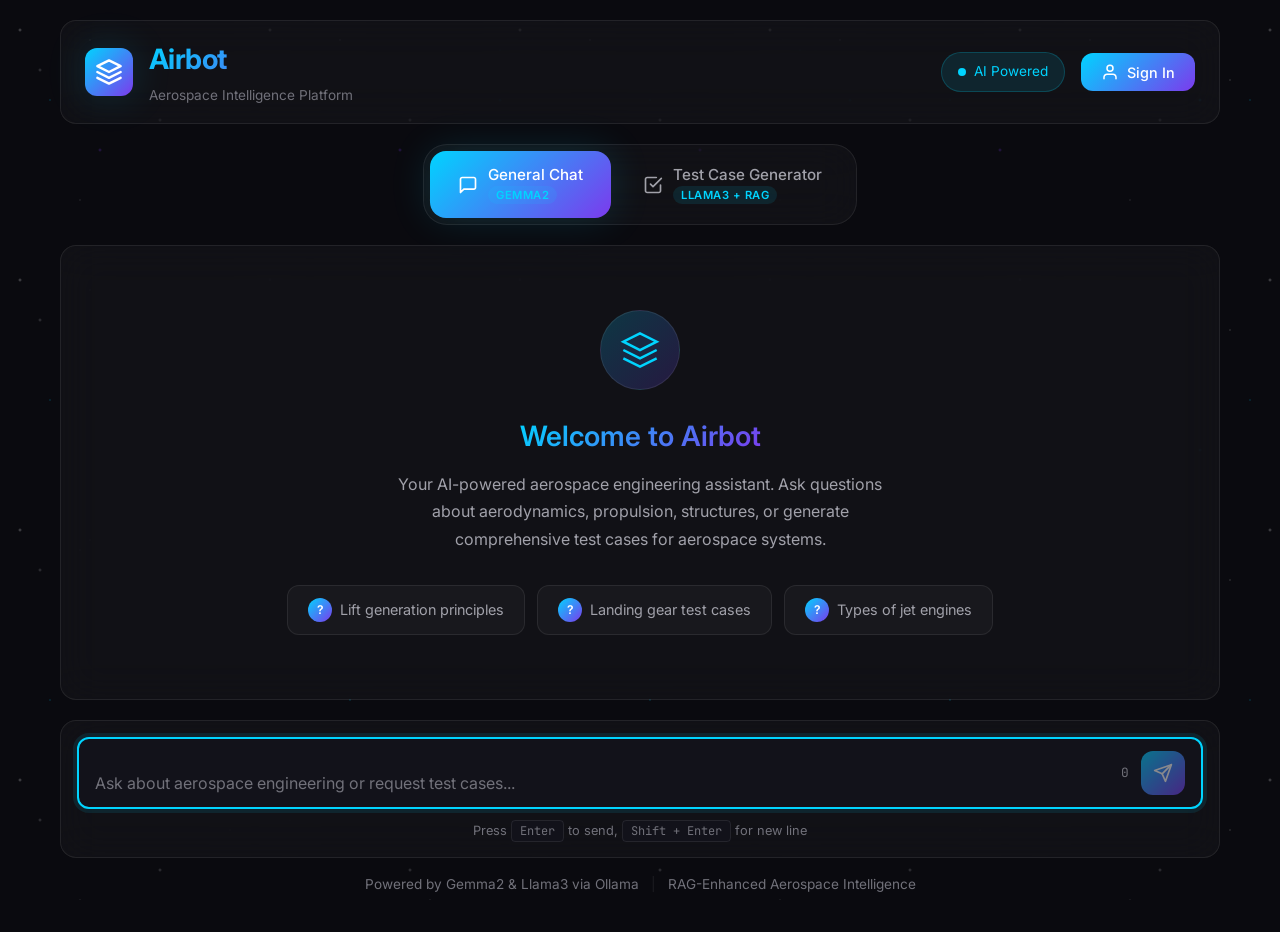
==== frontend/index.html @ 3f86e64d "Initial commit" ====
<!DOCTYPE html>
<html lang="en">
<head>
    <meta charset="UTF-8">
    <meta name="viewport" content="width=device-width, initial-scale=1.0">
    <title>Airbot - Aerospace Intelligence Platform</title>
    <link rel="stylesheet" href="css/styles.css">
    <link href="https://fonts.googleapis.com/css2?family=Inter:wght@300;400;500;600;700&family=JetBrains+Mono:wght@400;500&display=swap" rel="stylesheet">
</head>
<body>
    <div class="background-animation">
        <div class="stars"></div>
        <div class="stars2"></div>
        <div class="stars3"></div>
    </div>

    <div class="app-container">
        <!-- Header -->
        <header class="header">
            <div class="logo-section">
                <div class="logo-icon">
                    <svg viewBox="0 0 24 24" fill="none" xmlns="http://www.w3.org/2000/svg">
                        <path d="M12 2L2 7L12 12L22 7L12 2Z" stroke="currentColor" stroke-width="2" stroke-linecap="round" stroke-linejoin="round"/>
                        <path d="M2 17L12 22L22 17" stroke="currentColor" stroke-width="2" stroke-linecap="round" stroke-linejoin="round"/>
                        <path d="M2 12L12 17L22 12" stroke="currentColor" stroke-width="2" stroke-linecap="round" stroke-linejoin="round"/>
                    </svg>
                </div>
                <div class="logo-text">
                    <h1>Airbot</h1>
                    <span class="tagline">Aerospace Intelligence Platform</span>
                </div>
            </div>
            <div class="header-actions">
                <div class="header-badge">
                    <span class="badge-dot"></span>
                    <span>AI Powered</span>
                </div>
                <!-- User Auth Section -->
                <div class="user-section" id="userSection">
                    <button class="login-btn" id="loginBtn">
                        <svg viewBox="0 0 24 24" fill="none">
                            <path d="M20 21V19C20 17.9391 19.5786 16.9217 18.8284 16.1716C18.0783 15.4214 17.0609 15 16 15H8C6.93913 15 5.92172 15.4214 5.17157 16.1716C4.42143 16.9217 4 17.9391 4 19V21" stroke="currentColor" stroke-width="2" stroke-linecap="round" stroke-linejoin="round"/>
                            <circle cx="12" cy="7" r="4" stroke="currentColor" stroke-width="2"/>
                        </svg>
                        Sign In
                    </button>
                    <div class="user-profile" id="userProfile" style="display: none;">
                        <img src="" alt="Profile" id="userAvatar" class="user-avatar">
                        <span class="user-name" id="userName"></span>
                        <span class="premium-indicator" id="premiumIndicator" style="display: none;">PRO</span>
                        <button class="logout-btn" id="logoutBtn" title="Sign out">
                            <svg viewBox="0 0 24 24" fill="none">
                                <path d="M9 21H5C4.46957 21 3.96086 20.7893 3.58579 20.4142C3.21071 20.0391 3 19.5304 3 19V5C3 4.46957 3.21071 3.96086 3.58579 3.58579C3.96086 3.21071 4.46957 3 5 3H9" stroke="currentColor" stroke-width="2" stroke-linecap="round" stroke-linejoin="round"/>
                                <polyline points="16 17 21 12 16 7" stroke="currentColor" stroke-width="2" stroke-linecap="round" stroke-linejoin="round"/>
                                <line x1="21" y1="12" x2="9" y2="12" stroke="currentColor" stroke-width="2" stroke-linecap="round" stroke-linejoin="round"/>
                            </svg>
                        </button>
                    </div>
                </div>
            </div>
        </header>

        <!-- Mode Selector -->
        <div class="mode-selector-container">
            <div class="mode-selector">
                <button class="mode-btn active" data-mode="general_chat">
                    <svg viewBox="0 0 24 24" fill="none" xmlns="http://www.w3.org/2000/svg">
                        <path d="M21 15C21 15.5304 20.7893 16.0391 20.4142 16.4142C20.0391 16.7893 19.5304 17 19 17H7L3 21V5C3 4.46957 3.21071 3.96086 3.58579 3.58579C3.96086 3.21071 4.46957 3 5 3H19C19.5304 3 20.0391 3.21071 20.4142 3.58579C20.7893 3.96086 21 4.46957 21 5V15Z" stroke="currentColor" stroke-width="2" stroke-linecap="round" stroke-linejoin="round"/>
                    </svg>
                    <div class="mode-info">
                        <span>General Chat</span>
                        <small class="model-badge">Gemma2</small>
                    </div>
                </button>
                <button class="mode-btn" data-mode="test_case">
                    <svg viewBox="0 0 24 24" fill="none" xmlns="http://www.w3.org/2000/svg">
                        <path d="M9 11L12 14L22 4" stroke="currentColor" stroke-width="2" stroke-linecap="round" stroke-linejoin="round"/>
                        <path d="M21 12V19C21 19.5304 20.7893 20.0391 20.4142 20.4142C20.0391 20.7893 19.5304 21 19 21H5C4.46957 21 3.96086 20.7893 3.58579 20.4142C3.21071 20.0391 3 19.5304 3 19V5C3 4.46957 3.21071 3.96086 3.58579 3.58579C3.96086 3.21071 4.46957 3 5 3H16" stroke="currentColor" stroke-width="2" stroke-linecap="round" stroke-linejoin="round"/>
                    </svg>
                    <div class="mode-info">
                        <span>Test Case Generator</span>
                        <small class="model-badge">Llama3 + RAG</small>
                    </div>
                </button>
                <div class="mode-indicator"></div>
            </div>
        </div>

        <!-- Main Chat Area -->
        <main class="main-content">
            <div class="chat-container">
                <!-- Welcome Message -->
                <div class="welcome-section" id="welcomeSection">
                    <div class="welcome-icon">
                        <svg viewBox="0 0 24 24" fill="none" xmlns="http://www.w3.org/2000/svg">
                            <path d="M12 2L2 7L12 12L22 7L12 2Z" stroke="currentColor" stroke-width="1.5"/>
                            <path d="M2 17L12 22L22 17" stroke="currentColor" stroke-width="1.5"/>
                            <path d="M2 12L12 17L22 12" stroke="currentColor" stroke-width="1.5"/>
                        </svg>
                    </div>
                    <h2>Welcome to Airbot</h2>
                    <p>Your AI-powered aerospace engineering assistant. Ask questions about aerodynamics, propulsion, structures, or generate comprehensive test cases for aerospace systems.</p>
                    <div class="quick-prompts">
                        <button class="quick-prompt" data-prompt="Explain the principles of lift generation in aircraft wings">
                            <span class="prompt-icon">?</span>
                            Lift generation principles
                        </button>
                        <button class="quick-prompt" data-prompt="Generate test cases for aircraft landing gear retraction system">
                            <span class="prompt-icon">?</span>
                            Landing gear test cases
                        </button>
                        <button class="quick-prompt" data-prompt="What are the different types of jet engines?">
                            <span class="prompt-icon">?</span>
                            Types of jet engines
                        </button>
                    </div>
                </div>

                <!-- Chat Messages -->
                <div class="messages-container" id="messagesContainer">
                    <!-- Messages will be dynamically added here -->
                </div>

                <!-- Download Button (Test Case Mode Only) -->
                <div class="download-section" id="downloadSection">
                    <button class="download-btn" id="downloadBtn">
                        <svg viewBox="0 0 24 24" fill="none" xmlns="http://www.w3.org/2000/svg">
                            <path d="M21 15V19C21 19.5304 20.7893 20.0391 20.4142 20.4142C20.0391 20.7893 19.5304 21 19 21H5C4.46957 21 3.96086 20.7893 3.58579 20.4142C3.21071 20.0391 3 19.5304 3 19V15" stroke="currentColor" stroke-width="2" stroke-linecap="round" stroke-linejoin="round"/>
                            <polyline points="7 10 12 15 17 10" stroke="currentColor" stroke-width="2" stroke-linecap="round" stroke-linejoin="round"/>
                            <line x1="12" y1="15" x2="12" y2="3" stroke="currentColor" stroke-width="2" stroke-linecap="round" stroke-linejoin="round"/>
                        </svg>
                        <span>Download Excel</span>
                        <small class="premium-badge">Premium</small>
                    </button>
                </div>
            </div>
        </main>

        <!-- Input Area -->
        <div class="input-container">
            <div class="input-wrapper">
                <div class="input-field-container">
                    <textarea
                        id="userInput"
                        placeholder="Ask about aerospace engineering or request test cases..."
                        rows="1"
                        autofocus
                    ></textarea>
                    <div class="input-actions">
                        <span class="char-count" id="charCount">0</span>
                        <button class="send-btn" id="sendBtn" disabled>
                            <svg viewBox="0 0 24 24" fill="none" xmlns="http://www.w3.org/2000/svg">
                                <path d="M22 2L11 13" stroke="currentColor" stroke-width="2" stroke-linecap="round" stroke-linejoin="round"/>
                                <path d="M22 2L15 22L11 13L2 9L22 2Z" stroke="currentColor" stroke-width="2" stroke-linecap="round" stroke-linejoin="round"/>
                            </svg>
                        </button>
                    </div>
                </div>
                <div class="input-hint">
                    <span>Press <kbd>Enter</kbd> to send, <kbd>Shift + Enter</kbd> for new line</span>
                </div>
            </div>
        </div>

        <!-- Footer -->
        <footer class="footer">
            <div class="footer-content">
                <span>Powered by Gemma2 & Llama3 via Ollama</span>
                <span class="separator">|</span>
                <span>RAG-Enhanced Aerospace Intelligence</span>
            </div>
        </footer>
    </div>

    <!-- Loading Overlay -->
    <div class="loading-overlay" id="loadingOverlay">
        <div class="loading-content">
            <div class="loading-spinner">
                <div class="spinner-ring"></div>
                <div class="spinner-ring"></div>
                <div class="spinner-ring"></div>
            </div>
            <p class="loading-text">Processing your request...</p>
        </div>
    </div>

    <script src="js/app.js"></script>
</body>
</html>
---- frontend/css/styles.css ----
/* ========================================
   AIRBOT - Professional Aerospace AI Platform
   Modern Dark Theme with Glassmorphism
   ======================================== */

/* CSS Variables */
:root {
    --primary-bg: #0a0a0f;
    --secondary-bg: #12121a;
    --card-bg: rgba(20, 20, 30, 0.8);
    --glass-bg: rgba(255, 255, 255, 0.03);
    --glass-border: rgba(255, 255, 255, 0.08);

    --primary-accent: #00d4ff;
    --secondary-accent: #7c3aed;
    --success-color: #10b981;
    --warning-color: #f59e0b;
    --error-color: #ef4444;

    --text-primary: #ffffff;
    --text-secondary: #a1a1aa;
    --text-muted: #71717a;

    --gradient-1: linear-gradient(135deg, #00d4ff 0%, #7c3aed 100%);
    --gradient-2: linear-gradient(135deg, #0a0a0f 0%, #1a1a2e 100%);
    --gradient-glow: linear-gradient(135deg, rgba(0, 212, 255, 0.2) 0%, rgba(124, 58, 237, 0.2) 100%);

    --shadow-sm: 0 2px 4px rgba(0, 0, 0, 0.3);
    --shadow-md: 0 4px 12px rgba(0, 0, 0, 0.4);
    --shadow-lg: 0 8px 32px rgba(0, 0, 0, 0.5);
    --shadow-glow: 0 0 40px rgba(0, 212, 255, 0.15);

    --radius-sm: 8px;
    --radius-md: 12px;
    --radius-lg: 16px;
    --radius-xl: 24px;

    --transition-fast: 0.15s ease;
    --transition-normal: 0.3s ease;
    --transition-slow: 0.5s ease;

    --font-primary: 'Inter', -apple-system, BlinkMacSystemFont, sans-serif;
    --font-mono: 'JetBrains Mono', 'Fira Code', monospace;
}

/* Reset & Base */
*, *::before, *::after {
    margin: 0;
    padding: 0;
    box-sizing: border-box;
}

html {
    font-size: 16px;
    scroll-behavior: smooth;
}

body {
    font-family: var(--font-primary);
    background: var(--primary-bg);
    color: var(--text-primary);
    min-height: 100vh;
    overflow-x: hidden;
    line-height: 1.6;
}

/* Background Animation */
.background-animation {
    position: fixed;
    top: 0;
    left: 0;
    width: 100%;
    height: 100%;
    pointer-events: none;
    z-index: 0;
    overflow: hidden;
}

.stars, .stars2, .stars3 {
    position: absolute;
    top: 0;
    left: 0;
    width: 100%;
    height: 100%;
    background: transparent;
}

.stars {
    background-image:
        radial-gradient(2px 2px at 20px 30px, rgba(255,255,255,0.3), transparent),
        radial-gradient(2px 2px at 40px 70px, rgba(255,255,255,0.2), transparent),
        radial-gradient(1px 1px at 90px 40px, rgba(255,255,255,0.4), transparent),
        radial-gradient(2px 2px at 160px 120px, rgba(255,255,255,0.2), transparent),
        radial-gradient(1px 1px at 230px 80px, rgba(255,255,255,0.3), transparent);
    background-size: 250px 250px;
    animation: animateStars 150s linear infinite;
}

.stars2 {
    background-image:
        radial-gradient(1px 1px at 50px 100px, rgba(0,212,255,0.4), transparent),
        radial-gradient(2px 2px at 100px 150px, rgba(124,58,237,0.3), transparent),
        radial-gradient(1px 1px at 200px 50px, rgba(0,212,255,0.3), transparent);
    background-size: 300px 300px;
    animation: animateStars 200s linear infinite;
}

.stars3 {
    background-image:
        radial-gradient(1px 1px at 80px 200px, rgba(255,255,255,0.2), transparent),
        radial-gradient(2px 2px at 150px 100px, rgba(0,212,255,0.2), transparent);
    background-size: 350px 350px;
    animation: animateStars 250s linear infinite;
}

@keyframes animateStars {
    from { transform: translateY(0); }
    to { transform: translateY(-100%); }
}

/* App Container */
.app-container {
    position: relative;
    z-index: 1;
    display: flex;
    flex-direction: column;
    min-height: 100vh;
    max-width: 1200px;
    margin: 0 auto;
    padding: 20px;
}

/* Header */
.header {
    display: flex;
    justify-content: space-between;
    align-items: center;
    padding: 16px 24px;
    background: var(--glass-bg);
    backdrop-filter: blur(20px);
    -webkit-backdrop-filter: blur(20px);
    border: 1px solid var(--glass-border);
    border-radius: var(--radius-lg);
    margin-bottom: 20px;
    animation: slideDown 0.6s ease;
}

@keyframes slideDown {
    from {
        opacity: 0;
        transform: translateY(-20px);
    }
    to {
        opacity: 1;
        transform: translateY(0);
    }
}

.logo-section {
    display: flex;
    align-items: center;
    gap: 16px;
}

.logo-icon {
    width: 48px;
    height: 48px;
    background: var(--gradient-1);
    border-radius: var(--radius-md);
    display: flex;
    align-items: center;
    justify-content: center;
    box-shadow: var(--shadow-glow);
}

.logo-icon svg {
    width: 28px;
    height: 28px;
    color: white;
}

.logo-text h1 {
    font-size: 1.75rem;
    font-weight: 700;
    background: var(--gradient-1);
    -webkit-background-clip: text;
    -webkit-text-fill-color: transparent;
    background-clip: text;
    letter-spacing: -0.02em;
}

.tagline {
    font-size: 0.85rem;
    color: var(--text-muted);
    font-weight: 400;
}

.header-badge {
    display: flex;
    align-items: center;
    gap: 8px;
    padding: 8px 16px;
    background: rgba(0, 212, 255, 0.1);
    border: 1px solid rgba(0, 212, 255, 0.2);
    border-radius: 50px;
    font-size: 0.85rem;
    color: var(--primary-accent);
}

.badge-dot {
    width: 8px;
    height: 8px;
    background: var(--primary-accent);
    border-radius: 50%;
    animation: pulse 2s infinite;
}

@keyframes pulse {
    0%, 100% { opacity: 1; transform: scale(1); }
    50% { opacity: 0.5; transform: scale(1.2); }
}

/* Header Actions & User Section */
.header-actions {
    display: flex;
    align-items: center;
    gap: 16px;
}

.user-section {
    display: flex;
    align-items: center;
}

.login-btn {
    display: flex;
    align-items: center;
    gap: 8px;
    padding: 10px 20px;
    background: var(--gradient-1);
    border: none;
    border-radius: var(--radius-md);
    color: white;
    font-family: var(--font-primary);
    font-size: 0.9rem;
    font-weight: 500;
    cursor: pointer;
    transition: var(--transition-normal);
}

.login-btn:hover {
    transform: translateY(-2px);
    box-shadow: var(--shadow-glow);
}

.login-btn svg {
    width: 18px;
    height: 18px;
}

.user-profile {
    display: flex;
    align-items: center;
    gap: 12px;
    padding: 6px 12px;
    background: var(--glass-bg);
    border: 1px solid var(--glass-border);
    border-radius: 50px;
}

.user-avatar {
    width: 32px;
    height: 32px;
    border-radius: 50%;
    object-fit: cover;
    border: 2px solid var(--primary-accent);
}

.user-name {
    font-size: 0.9rem;
    font-weight: 500;
    color: var(--text-primary);
    max-width: 120px;
    overflow: hidden;
    text-overflow: ellipsis;
    white-space: nowrap;
}

.premium-indicator {
    padding: 3px 8px;
    background: linear-gradient(135deg, #f59e0b 0%, #d97706 100%);
    border-radius: 50px;
    font-size: 0.65rem;
    font-weight: 700;
    color: white;
    letter-spacing: 0.5px;
}

.logout-btn {
    display: flex;
    align-items: center;
    justify-content: center;
    width: 32px;
    height: 32px;
    background: transparent;
    border: 1px solid var(--glass-border);
    border-radius: 50%;
    color: var(--text-muted);
    cursor: pointer;
    transition: var(--transition-normal);
}

.logout-btn:hover {
    background: rgba(239, 68, 68, 0.1);
    border-color: rgba(239, 68, 68, 0.3);
    color: var(--error-color);
}

.logout-btn svg {
    width: 16px;
    height: 16px;
}

/* Mode Selector */
.mode-selector-container {
    display: flex;
    justify-content: center;
    margin-bottom: 20px;
    animation: fadeIn 0.6s ease 0.2s backwards;
}

@keyframes fadeIn {
    from { opacity: 0; }
    to { opacity: 1; }
}

.mode-selector {
    position: relative;
    display: flex;
    gap: 4px;
    padding: 6px;
    background: var(--glass-bg);
    backdrop-filter: blur(20px);
    -webkit-backdrop-filter: blur(20px);
    border: 1px solid var(--glass-border);
    border-radius: var(--radius-xl);
}

.mode-btn {
    position: relative;
    z-index: 2;
    display: flex;
    align-items: center;
    gap: 10px;
    padding: 14px 28px;
    background: transparent;
    border: none;
    border-radius: var(--radius-lg);
    color: var(--text-secondary);
    font-family: var(--font-primary);
    font-size: 0.95rem;
    font-weight: 500;
    cursor: pointer;
    transition: var(--transition-normal);
}

.mode-btn svg {
    width: 20px;
    height: 20px;
}

.mode-btn:hover {
    color: var(--text-primary);
}

.mode-btn.active {
    color: var(--text-primary);
}

.mode-info {
    display: flex;
    flex-direction: column;
    align-items: flex-start;
    gap: 2px;
}

.mode-info span {
    font-weight: 500;
}

.model-badge {
    font-size: 0.7rem;
    font-weight: 600;
    color: var(--primary-accent);
    background: rgba(0, 212, 255, 0.1);
    padding: 2px 8px;
    border-radius: 50px;
    text-transform: uppercase;
    letter-spacing: 0.5px;
}

.mode-indicator {
    position: absolute;
    top: 6px;
    left: 6px;
    height: calc(100% - 12px);
    background: var(--gradient-1);
    border-radius: var(--radius-lg);
    transition: var(--transition-normal);
    z-index: 1;
    box-shadow: var(--shadow-glow);
}

/* Main Content */
.main-content {
    flex: 1;
    display: flex;
    flex-direction: column;
    animation: fadeIn 0.6s ease 0.4s backwards;
}

.chat-container {
    flex: 1;
    display: flex;
    flex-direction: column;
    background: var(--glass-bg);
    backdrop-filter: blur(20px);
    -webkit-backdrop-filter: blur(20px);
    border: 1px solid var(--glass-border);
    border-radius: var(--radius-lg);
    padding: 24px;
    margin-bottom: 20px;
    min-height: 400px;
    max-height: calc(100vh - 380px);
    overflow: hidden;
}

/* Welcome Section */
.welcome-section {
    display: flex;
    flex-direction: column;
    align-items: center;
    justify-content: center;
    text-align: center;
    padding: 40px 20px;
    flex: 1;
}

.welcome-section.hidden {
    display: none;
}

.welcome-icon {
    width: 80px;
    height: 80px;
    background: var(--gradient-glow);
    border: 1px solid var(--glass-border);
    border-radius: 50%;
    display: flex;
    align-items: center;
    justify-content: center;
    margin-bottom: 24px;
    animation: float 3s ease-in-out infinite;
}

@keyframes float {
    0%, 100% { transform: translateY(0); }
    50% { transform: translateY(-10px); }
}

.welcome-icon svg {
    width: 40px;
    height: 40px;
    color: var(--primary-accent);
}

.welcome-section h2 {
    font-size: 1.75rem;
    font-weight: 600;
    margin-bottom: 12px;
    background: var(--gradient-1);
    -webkit-background-clip: text;
    -webkit-text-fill-color: transparent;
    background-clip: text;
}

.welcome-section p {
    color: var(--text-secondary);
    max-width: 500px;
    margin-bottom: 32px;
    line-height: 1.7;
}

.quick-prompts {
    display: flex;
    flex-wrap: wrap;
    gap: 12px;
    justify-content: center;
}

.quick-prompt {
    display: flex;
    align-items: center;
    gap: 8px;
    padding: 12px 20px;
    background: var(--glass-bg);
    border: 1px solid var(--glass-border);
    border-radius: var(--radius-md);
    color: var(--text-secondary);
    font-family: var(--font-primary);
    font-size: 0.9rem;
    cursor: pointer;
    transition: var(--transition-normal);
}

.quick-prompt:hover {
    background: rgba(0, 212, 255, 0.1);
    border-color: rgba(0, 212, 255, 0.3);
    color: var(--primary-accent);
    transform: translateY(-2px);
}

.prompt-icon {
    width: 24px;
    height: 24px;
    background: var(--gradient-1);
    border-radius: 50%;
    display: flex;
    align-items: center;
    justify-content: center;
    font-size: 0.75rem;
    font-weight: 600;
    color: white;
}

/* Messages Container */
.messages-container {
    display: none;
    flex-direction: column;
    gap: 20px;
    overflow-y: auto;
    flex: 1;
    padding-right: 8px;
}

.messages-container.active {
    display: flex;
}

.messages-container::-webkit-scrollbar {
    width: 6px;
}

.messages-container::-webkit-scrollbar-track {
    background: transparent;
}

.messages-container::-webkit-scrollbar-thumb {
    background: var(--glass-border);
    border-radius: 3px;
}

.messages-container::-webkit-scrollbar-thumb:hover {
    background: var(--text-muted);
}

/* Message Bubbles */
.message {
    display: flex;
    gap: 16px;
    animation: messageSlide 0.4s ease;
}

@keyframes messageSlide {
    from {
        opacity: 0;
        transform: translateY(20px);
    }
    to {
        opacity: 1;
        transform: translateY(0);
    }
}

.message.user {
    flex-direction: row-reverse;
}

.message-avatar {
    width: 40px;
    height: 40px;
    border-radius: var(--radius-md);
    display: flex;
    align-items: center;
    justify-content: center;
    flex-shrink: 0;
}

.message.user .message-avatar {
    background: var(--secondary-accent);
}

.message.assistant .message-avatar {
    background: var(--gradient-1);
}

.message-avatar svg {
    width: 22px;
    height: 22px;
    color: white;
}

.message-content {
    max-width: 80%;
    padding: 16px 20px;
    border-radius: var(--radius-lg);
    line-height: 1.6;
}

.message.user .message-content {
    background: var(--secondary-accent);
    border-bottom-right-radius: 4px;
}

.message.assistant .message-content {
    background: var(--card-bg);
    border: 1px solid var(--glass-border);
    border-bottom-left-radius: 4px;
}

/* Test Case Formatting */
.test-case-container {
    background: var(--secondary-bg);
    border: 1px solid var(--glass-border);
    border-radius: var(--radius-md);
    overflow: hidden;
    margin-top: 8px;
}

.test-case-header {
    display: flex;
    align-items: center;
    gap: 12px;
    padding: 16px 20px;
    background: var(--gradient-1);
    color: white;
    font-weight: 600;
}

.test-case-header svg {
    width: 20px;
    height: 20px;
    flex-shrink: 0;
}

.test-case-title {
    font-size: 1rem;
    font-weight: 600;
}

.test-case-meta {
    display: flex;
    flex-wrap: wrap;
    gap: 8px;
    padding: 12px 20px;
    background: rgba(0, 212, 255, 0.03);
    border-bottom: 1px solid var(--glass-border);
}

.meta-badge {
    display: inline-flex;
    align-items: center;
    padding: 4px 12px;
    border-radius: 50px;
    font-size: 0.75rem;
    font-weight: 600;
    text-transform: uppercase;
    letter-spacing: 0.5px;
}

.meta-badge.category {
    background: rgba(124, 58, 237, 0.2);
    color: var(--secondary-accent);
}

.meta-badge.priority {
    background: rgba(245, 158, 11, 0.2);
    color: var(--warning-color);
}

.meta-badge.priority.critical {
    background: rgba(239, 68, 68, 0.3);
    color: #ff6b6b;
    animation: pulse-critical 2s infinite;
}

@keyframes pulse-critical {
    0%, 100% { opacity: 1; }
    50% { opacity: 0.7; }
}

.meta-badge.priority.high {
    background: rgba(239, 68, 68, 0.2);
    color: var(--error-color);
}

.meta-badge.priority.low {
    background: rgba(16, 185, 129, 0.2);
    color: var(--success-color);
}

.meta-badge.risk {
    background: rgba(245, 158, 11, 0.2);
    color: var(--warning-color);
}

.meta-badge.risk.high {
    background: rgba(239, 68, 68, 0.2);
    color: var(--error-color);
}

.meta-badge.risk.low {
    background: rgba(16, 185, 129, 0.2);
    color: var(--success-color);
}

.meta-badge.duration {
    background: rgba(0, 212, 255, 0.15);
    color: var(--primary-accent);
}

.test-case-body {
    padding: 0;
}

.test-case-row {
    display: flex;
    border-bottom: 1px solid var(--glass-border);
}

.test-case-row:last-child {
    border-bottom: none;
}

.test-case-label {
    width: 140px;
    padding: 14px 16px;
    background: rgba(0, 212, 255, 0.05);
    color: var(--primary-accent);
    font-weight: 600;
    font-size: 0.85rem;
    text-transform: uppercase;
    letter-spacing: 0.5px;
    flex-shrink: 0;
    border-right: 1px solid var(--glass-border);
}

.test-case-value {
    flex: 1;
    padding: 14px 16px;
    color: var(--text-primary);
    font-size: 0.95rem;
}

.test-case-value ul {
    margin: 0;
    padding-left: 20px;
}

.test-case-value ol {
    margin: 0;
    padding-left: 20px;
    counter-reset: step-counter;
}

.test-case-value ol li {
    counter-increment: step-counter;
    margin-bottom: 8px;
    padding-left: 4px;
}

.test-case-value li {
    margin-bottom: 6px;
    line-height: 1.6;
}

.test-case-value li:last-child {
    margin-bottom: 0;
}

.test-case-value.description {
    line-height: 1.7;
    color: var(--text-secondary);
}

.test-case-value.standards {
    font-family: var(--font-mono);
    font-size: 0.9rem;
    color: var(--primary-accent);
}

.test-case-value.equipment ul li {
    color: var(--text-secondary);
}

.test-case-value.expected ul li {
    color: var(--success-color);
}

.test-case-value.failure ul li {
    color: var(--error-color);
}

.steps-row .test-case-value {
    background: rgba(0, 0, 0, 0.2);
    border-radius: var(--radius-sm);
    padding: 12px 16px;
    margin: -4px 0;
}

.test-case-status {
    display: inline-flex;
    align-items: center;
    gap: 6px;
    padding: 4px 12px;
    border-radius: 50px;
    font-size: 0.85rem;
    font-weight: 600;
    text-transform: uppercase;
}

.test-case-status.pending {
    background: rgba(245, 158, 11, 0.2);
    color: var(--warning-color);
}

.test-case-status.pass {
    background: rgba(16, 185, 129, 0.2);
    color: var(--success-color);
}

.test-case-status.fail {
    background: rgba(239, 68, 68, 0.2);
    color: var(--error-color);
}

.test-case-priority {
    display: inline-flex;
    align-items: center;
    padding: 4px 12px;
    border-radius: 50px;
    font-size: 0.85rem;
    font-weight: 600;
}

.test-case-priority.high {
    background: rgba(239, 68, 68, 0.2);
    color: var(--error-color);
}

.test-case-priority.medium {
    background: rgba(245, 158, 11, 0.2);
    color: var(--warning-color);
}

.test-case-priority.low {
    background: rgba(16, 185, 129, 0.2);
    color: var(--success-color);
}

/* General Chat Response */
.general-response {
    white-space: pre-wrap;
    line-height: 1.8;
}

.general-response p {
    margin-bottom: 16px;
}

.general-response p:last-child {
    margin-bottom: 0;
}

/* Download Section */
.download-section {
    display: none;
    justify-content: center;
    padding: 16px 0;
    border-top: 1px solid var(--glass-border);
    margin-top: 16px;
    animation: fadeIn 0.4s ease;
}

.download-section.visible {
    display: flex;
}

.download-btn {
    display: flex;
    align-items: center;
    gap: 10px;
    padding: 14px 28px;
    background: linear-gradient(135deg, #10b981 0%, #059669 100%);
    border: none;
    border-radius: var(--radius-lg);
    color: white;
    font-family: var(--font-primary);
    font-size: 0.95rem;
    font-weight: 600;
    cursor: pointer;
    transition: var(--transition-normal);
    box-shadow: 0 4px 15px rgba(16, 185, 129, 0.3);
}

.download-btn:hover {
    transform: translateY(-2px);
    box-shadow: 0 6px 20px rgba(16, 185, 129, 0.4);
}

.download-btn:active {
    transform: translateY(0);
}

.download-btn svg {
    width: 20px;
    height: 20px;
}

.download-btn .premium-badge {
    padding: 3px 8px;
    background: rgba(255, 255, 255, 0.2);
    border-radius: 50px;
    font-size: 0.7rem;
    font-weight: 700;
    text-transform: uppercase;
    letter-spacing: 0.5px;
}

.download-btn:disabled {
    opacity: 0.6;
    cursor: not-allowed;
    transform: none;
}

.download-btn .spin {
    animation: spin 1s linear infinite;
}

@keyframes spin {
    from { transform: rotate(0deg); }
    to { transform: rotate(360deg); }
}

/* Input Container */
.input-container {
    animation: slideUp 0.6s ease 0.6s backwards;
}

@keyframes slideUp {
    from {
        opacity: 0;
        transform: translateY(20px);
    }
    to {
        opacity: 1;
        transform: translateY(0);
    }
}

.input-wrapper {
    background: var(--glass-bg);
    backdrop-filter: blur(20px);
    -webkit-backdrop-filter: blur(20px);
    border: 1px solid var(--glass-border);
    border-radius: var(--radius-lg);
    padding: 16px;
}

.input-field-container {
    display: flex;
    align-items: flex-end;
    gap: 12px;
    background: var(--secondary-bg);
    border: 2px solid var(--glass-border);
    border-radius: var(--radius-md);
    padding: 12px 16px;
    transition: var(--transition-normal);
}

.input-field-container:focus-within {
    border-color: var(--primary-accent);
    box-shadow: 0 0 0 4px rgba(0, 212, 255, 0.1);
}

.input-field-container textarea {
    flex: 1;
    background: transparent;
    border: none;
    outline: none;
    color: var(--text-primary);
    font-family: var(--font-primary);
    font-size: 1rem;
    resize: none;
    min-height: 24px;
    max-height: 150px;
    line-height: 1.5;
}

.input-field-container textarea::placeholder {
    color: var(--text-muted);
}

.input-actions {
    display: flex;
    align-items: center;
    gap: 12px;
}

.char-count {
    font-size: 0.8rem;
    color: var(--text-muted);
    font-family: var(--font-mono);
}

.send-btn {
    width: 44px;
    height: 44px;
    background: var(--gradient-1);
    border: none;
    border-radius: var(--radius-md);
    display: flex;
    align-items: center;
    justify-content: center;
    cursor: pointer;
    transition: var(--transition-normal);
    opacity: 0.5;
}

.send-btn:not(:disabled) {
    opacity: 1;
}

.send-btn:not(:disabled):hover {
    transform: scale(1.05);
    box-shadow: var(--shadow-glow);
}

.send-btn:disabled {
    cursor: not-allowed;
}

.send-btn svg {
    width: 20px;
    height: 20px;
    color: white;
}

.input-hint {
    display: flex;
    justify-content: center;
    margin-top: 12px;
    font-size: 0.8rem;
    color: var(--text-muted);
}

.input-hint kbd {
    padding: 2px 8px;
    background: var(--secondary-bg);
    border: 1px solid var(--glass-border);
    border-radius: 4px;
    font-family: var(--font-mono);
    font-size: 0.75rem;
}

/* Footer */
.footer {
    text-align: center;
    padding: 16px;
    color: var(--text-muted);
    font-size: 0.85rem;
}

.footer-content {
    display: flex;
    align-items: center;
    justify-content: center;
    gap: 12px;
    flex-wrap: wrap;
}

.separator {
    color: var(--glass-border);
}

/* Loading Overlay */
.loading-overlay {
    position: fixed;
    top: 0;
    left: 0;
    width: 100%;
    height: 100%;
    background: rgba(10, 10, 15, 0.9);
    backdrop-filter: blur(8px);
    display: none;
    align-items: center;
    justify-content: center;
    z-index: 1000;
}

.loading-overlay.active {
    display: flex;
}

.loading-content {
    text-align: center;
}

.loading-spinner {
    position: relative;
    width: 80px;
    height: 80px;
    margin: 0 auto 24px;
}

.spinner-ring {
    position: absolute;
    width: 100%;
    height: 100%;
    border: 3px solid transparent;
    border-radius: 50%;
    animation: spinnerRotate 1.5s linear infinite;
}

.spinner-ring:nth-child(1) {
    border-top-color: var(--primary-accent);
    animation-delay: 0s;
}

.spinner-ring:nth-child(2) {
    width: 60px;
    height: 60px;
    top: 10px;
    left: 10px;
    border-right-color: var(--secondary-accent);
    animation-delay: 0.15s;
    animation-direction: reverse;
}

.spinner-ring:nth-child(3) {
    width: 40px;
    height: 40px;
    top: 20px;
    left: 20px;
    border-bottom-color: var(--success-color);
    animation-delay: 0.3s;
}

@keyframes spinnerRotate {
    to { transform: rotate(360deg); }
}

.loading-text {
    color: var(--text-secondary);
    font-size: 1rem;
}

/* Responsive Design */
@media (max-width: 768px) {
    .app-container {
        padding: 12px;
    }

    .header {
        flex-direction: column;
        gap: 16px;
        padding: 16px;
    }

    .logo-text h1 {
        font-size: 1.5rem;
    }

    .mode-selector {
        flex-direction: column;
        width: 100%;
    }

    .mode-btn {
        justify-content: center;
        padding: 12px 20px;
    }

    .mode-indicator {
        width: calc(100% - 12px) !important;
        left: 6px !important;
    }

    .chat-container {
        padding: 16px;
        max-height: calc(100vh - 420px);
    }

    .welcome-section {
        padding: 24px 12px;
    }

    .quick-prompts {
        flex-direction: column;
    }

    .quick-prompt {
        width: 100%;
        justify-content: center;
    }

    .message-content {
        max-width: 90%;
        padding: 12px 16px;
    }

    .test-case-row {
        flex-direction: column;
    }

    .test-case-label {
        width: 100%;
        border-right: none;
        border-bottom: 1px solid var(--glass-border);
    }

    .footer-content {
        flex-direction: column;
        gap: 4px;
    }

    .separator {
        display: none;
    }
}

@media (max-width: 480px) {
    .logo-section {
        flex-direction: column;
        text-align: center;
    }

    .welcome-icon {
        width: 60px;
        height: 60px;
    }

    .welcome-icon svg {
        width: 30px;
        height: 30px;
    }

    .welcome-section h2 {
        font-size: 1.4rem;
    }
}

/* Scrollbar for Firefox */
* {
    scrollbar-width: thin;
    scrollbar-color: var(--glass-border) transparent;
}

/* Print Styles */
@media print {
    .background-animation,
    .input-container,
    .mode-selector-container,
    .header-badge,
    .loading-overlay {
        display: none !important;
    }

    .app-container {
        max-width: 100%;
    }

    .chat-container {
        max-height: none;
        background: white;
        color: black;
    }
}
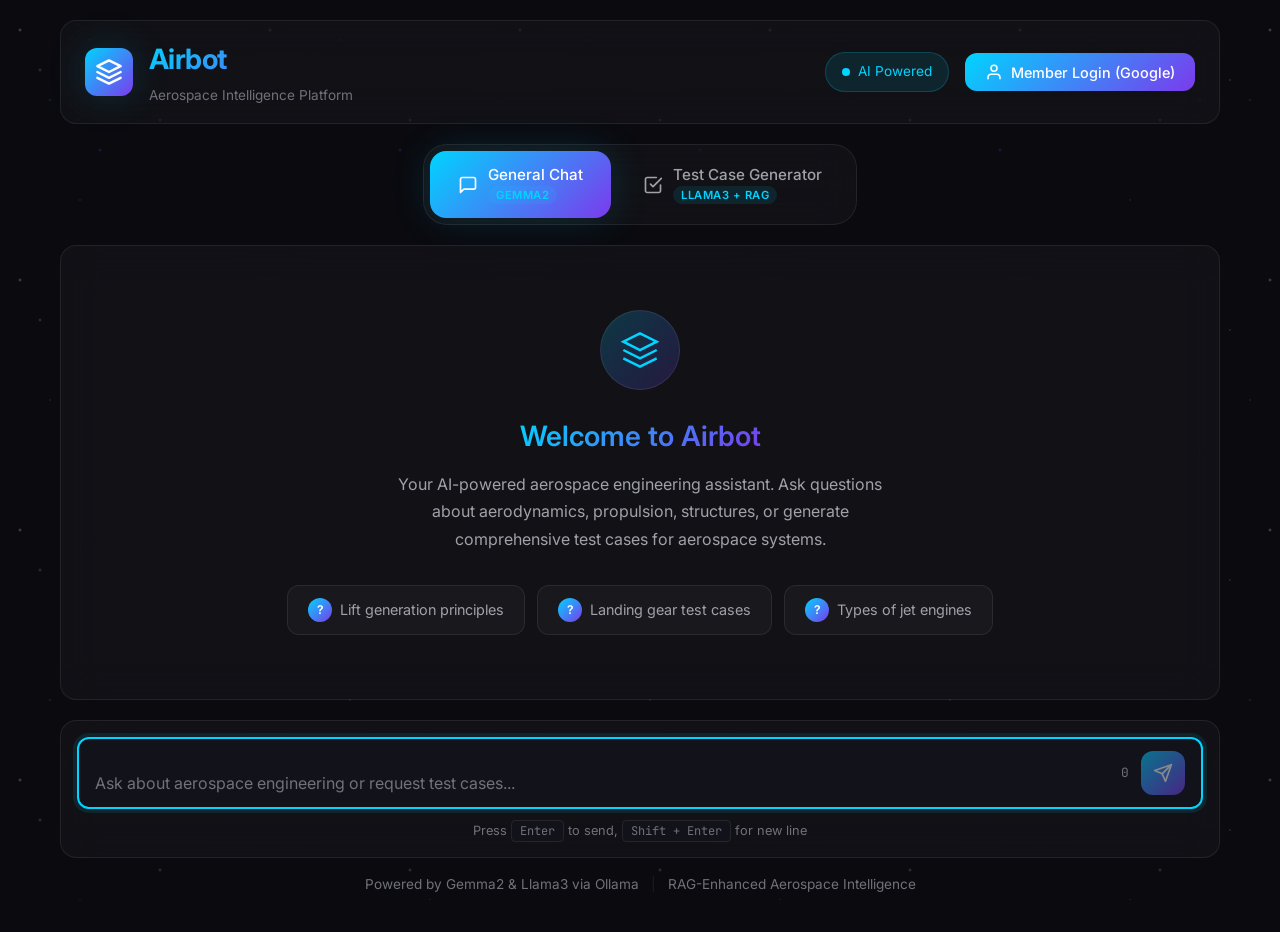
==== commit 049ce10d: "Add access denied/granted pages for test case feature" ====
--- a/frontend/index.html
+++ b/frontend/index.html
@@ -42,7 +42,7 @@
                             <path d="M20 21V19C20 17.9391 19.5786 16.9217 18.8284 16.1716C18.0783 15.4214 17.0609 15 16 15H8C6.93913 15 5.92172 15.4214 5.17157 16.1716C4.42143 16.9217 4 17.9391 4 19V21" stroke="currentColor" stroke-width="2" stroke-linecap="round" stroke-linejoin="round"/>
                             <circle cx="12" cy="7" r="4" stroke="currentColor" stroke-width="2"/>
                         </svg>
-                        Sign In
+                        Member Login (Google)
                     </button>
                     <div class="user-profile" id="userProfile" style="display: none;">
                         <img src="" alt="Profile" id="userAvatar" class="user-avatar">
@@ -184,6 +184,7 @@
         </div>
     </div>
 
+    <script src="js/config.js"></script>
     <script src="js/app.js"></script>
 </body>
 </html>
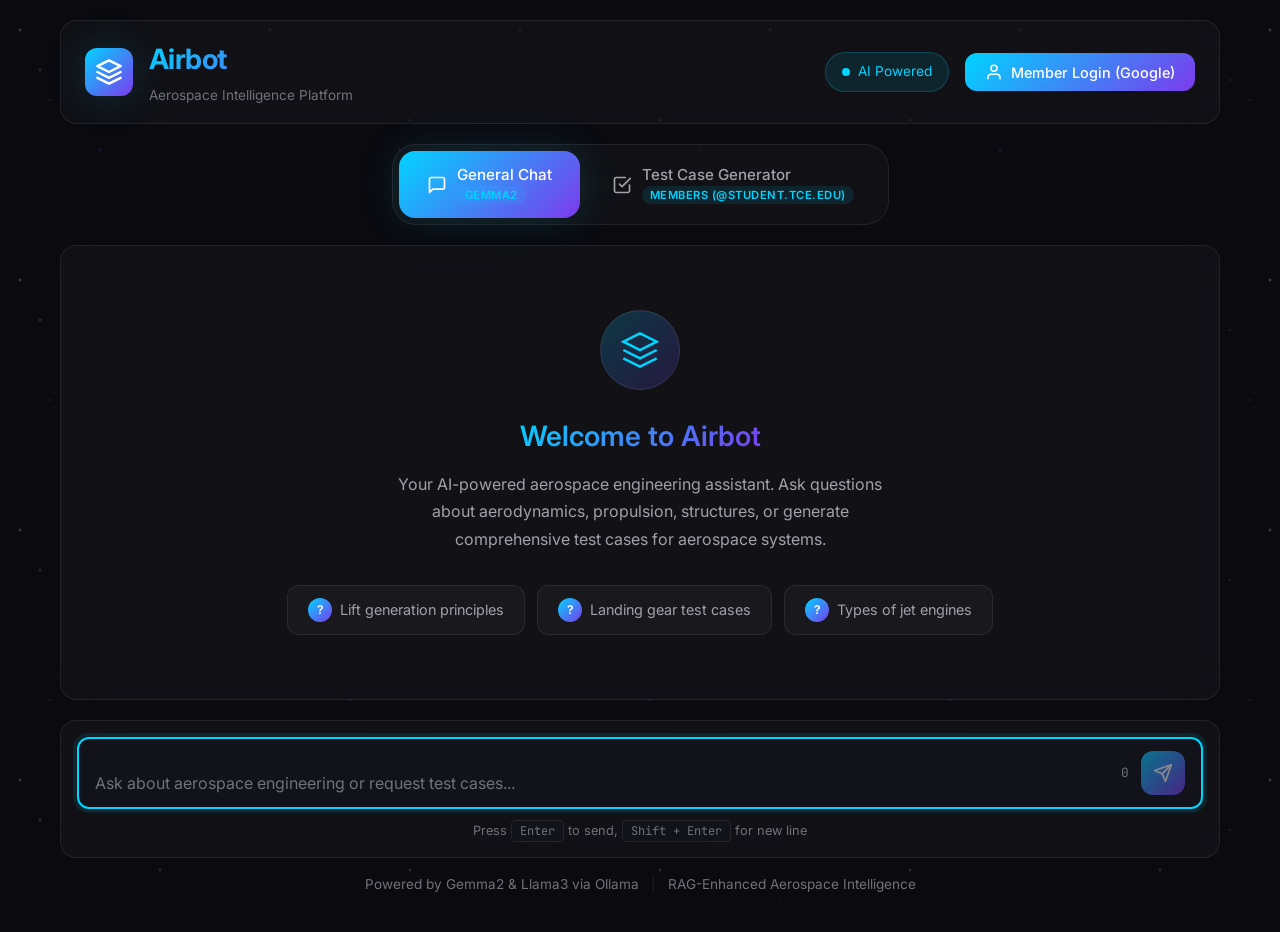
==== commit 44cda511: "Final QA fixes and UI polish" ====
--- a/frontend/index.html
+++ b/frontend/index.html
@@ -4,6 +4,7 @@
     <meta charset="UTF-8">
     <meta name="viewport" content="width=device-width, initial-scale=1.0">
     <title>Airbot - Aerospace Intelligence Platform</title>
+    <link rel="icon" type="image/svg+xml" href="/favicon.ico">
     <link rel="stylesheet" href="css/styles.css">
     <link href="https://fonts.googleapis.com/css2?family=Inter:wght@300;400;500;600;700&family=JetBrains+Mono:wght@400;500&display=swap" rel="stylesheet">
 </head>
@@ -79,7 +80,7 @@
                     </svg>
                     <div class="mode-info">
                         <span>Test Case Generator</span>
-                        <small class="model-badge">Llama3 + RAG</small>
+                        <small class="model-badge">Members (@student.tce.edu)</small>
                     </div>
                 </button>
                 <div class="mode-indicator"></div>
@@ -130,7 +131,7 @@
                             <line x1="12" y1="15" x2="12" y2="3" stroke="currentColor" stroke-width="2" stroke-linecap="round" stroke-linejoin="round"/>
                         </svg>
                         <span>Download Excel</span>
-                        <small class="premium-badge">Premium</small>
+                        <small class="premium-badge">Member</small>
                     </button>
                 </div>
             </div>
@@ -184,7 +185,7 @@
         </div>
     </div>
 
-    <script src="js/config.js"></script>
-    <script src="js/app.js"></script>
+    <script src="js/config.js?v=20260320"></script>
+    <script src="js/app.js?v=20260320"></script>
 </body>
 </html>
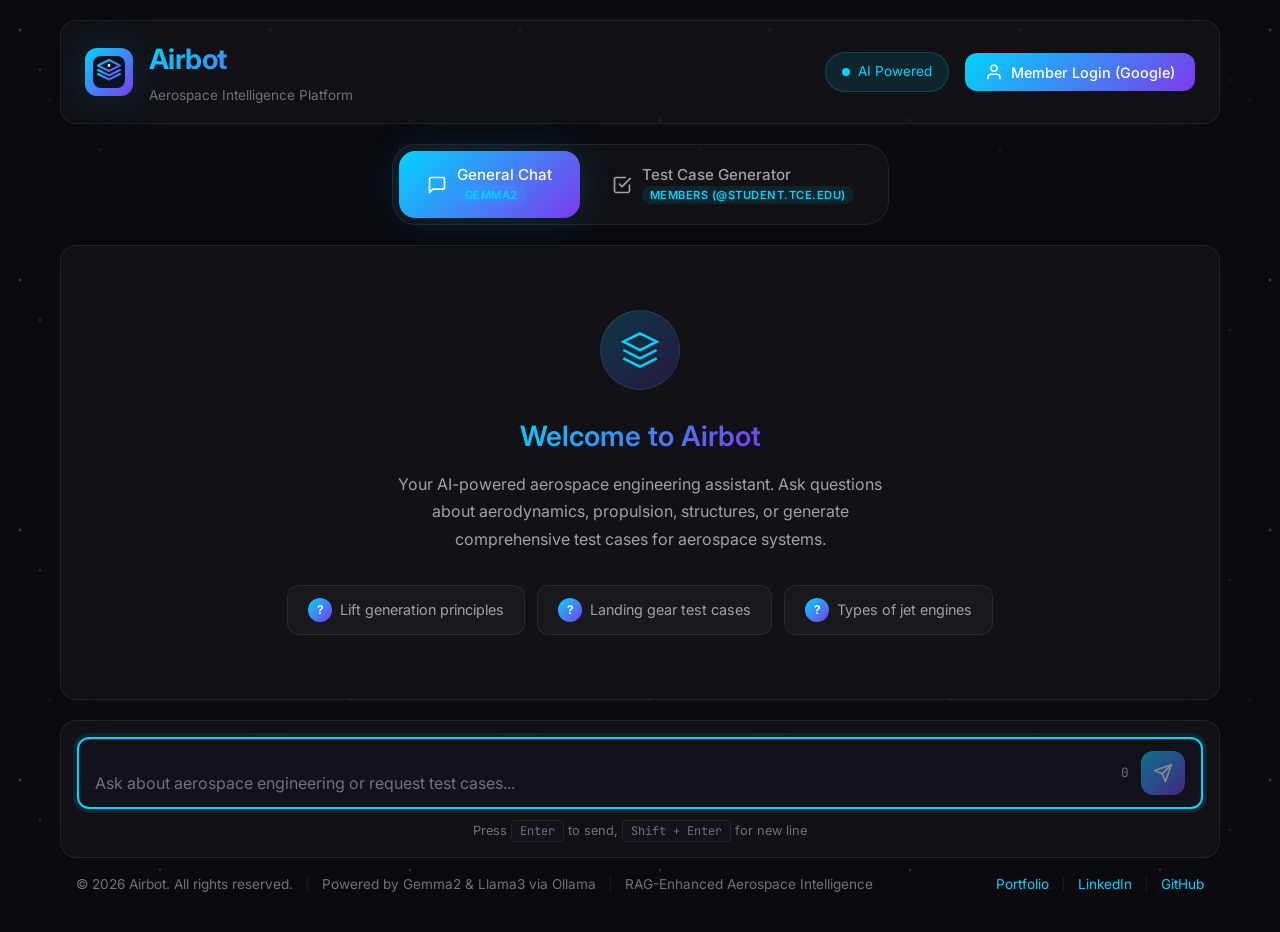
==== commit b5f555f8: "Use Airbot logo as favicon across all pages" ====
--- a/frontend/index.html
+++ b/frontend/index.html
@@ -4,7 +4,7 @@
     <meta charset="UTF-8">
     <meta name="viewport" content="width=device-width, initial-scale=1.0">
     <title>Airbot - Aerospace Intelligence Platform</title>
-    <link rel="icon" type="image/svg+xml" href="/favicon.ico">
+    <link rel="icon" type="image/svg+xml" href="assets/airbot-logo.svg">
     <link rel="stylesheet" href="css/styles.css">
     <link href="https://fonts.googleapis.com/css2?family=Inter:wght@300;400;500;600;700&family=JetBrains+Mono:wght@400;500&display=swap" rel="stylesheet">
 </head>
@@ -20,11 +20,7 @@
         <header class="header">
             <div class="logo-section">
                 <div class="logo-icon">
-                    <svg viewBox="0 0 24 24" fill="none" xmlns="http://www.w3.org/2000/svg">
-                        <path d="M12 2L2 7L12 12L22 7L12 2Z" stroke="currentColor" stroke-width="2" stroke-linecap="round" stroke-linejoin="round"/>
-                        <path d="M2 17L12 22L22 17" stroke="currentColor" stroke-width="2" stroke-linecap="round" stroke-linejoin="round"/>
-                        <path d="M2 12L12 17L22 12" stroke="currentColor" stroke-width="2" stroke-linecap="round" stroke-linejoin="round"/>
-                    </svg>
+                    <img src="assets/airbot-logo.svg" alt="Airbot Logo" class="airbot-logo" />
                 </div>
                 <div class="logo-text">
                     <h1>Airbot</h1>
@@ -165,10 +161,21 @@
 
         <!-- Footer -->
         <footer class="footer">
-            <div class="footer-content">
-                <span>Powered by Gemma2 & Llama3 via Ollama</span>
-                <span class="separator">|</span>
-                <span>RAG-Enhanced Aerospace Intelligence</span>
+            <div class="footer-content footer-main">
+                <div class="footer-left">
+                    <span>© 2026 Airbot. All rights reserved.</span>
+                    <span class="separator">|</span>
+                    <span>Powered by Gemma2 & Llama3 via Ollama</span>
+                    <span class="separator">|</span>
+                    <span>RAG-Enhanced Aerospace Intelligence</span>
+                </div>
+                <div class="footer-right">
+                    <a class="footer-link" href="https://binarybase.vercel.app/" target="_blank" rel="noopener noreferrer">Portfolio</a>
+                    <span class="separator">|</span>
+                    <a class="footer-link" href="https://www.linkedin.com/in/sarveshkrishnaak/" target="_blank" rel="noopener noreferrer">LinkedIn</a>
+                    <span class="separator">|</span>
+                    <a class="footer-link" href="https://github.com/SarveshKrishnaAK" target="_blank" rel="noopener noreferrer">GitHub</a>
+                </div>
             </div>
         </footer>
     </div>
--- a/frontend/css/styles.css
+++ b/frontend/css/styles.css
@@ -177,6 +177,12 @@
     width: 28px;
     height: 28px;
     color: white;
+}
+
+.airbot-logo {
+    width: 32px;
+    height: 32px;
+    display: block;
 }
 
 .logo-text h1 {
@@ -1089,6 +1095,35 @@
     flex-wrap: wrap;
 }
 
+.footer-main {
+    justify-content: space-between;
+    width: 100%;
+    gap: 16px;
+}
+
+.footer-left,
+.footer-right {
+    display: flex;
+    align-items: center;
+    gap: 12px;
+    flex-wrap: wrap;
+}
+
+.footer-right {
+    justify-content: flex-end;
+}
+
+.footer-link {
+    color: var(--primary-accent);
+    text-decoration: none;
+    transition: var(--transition-fast);
+}
+
+.footer-link:hover {
+    color: #7ae7ff;
+    text-decoration: underline;
+}
+
 .separator {
     color: var(--glass-border);
 }
@@ -1234,6 +1269,14 @@
         gap: 4px;
     }
 
+    .footer-main,
+    .footer-left,
+    .footer-right {
+        width: 100%;
+        justify-content: center;
+        text-align: center;
+    }
+
     .separator {
         display: none;
     }
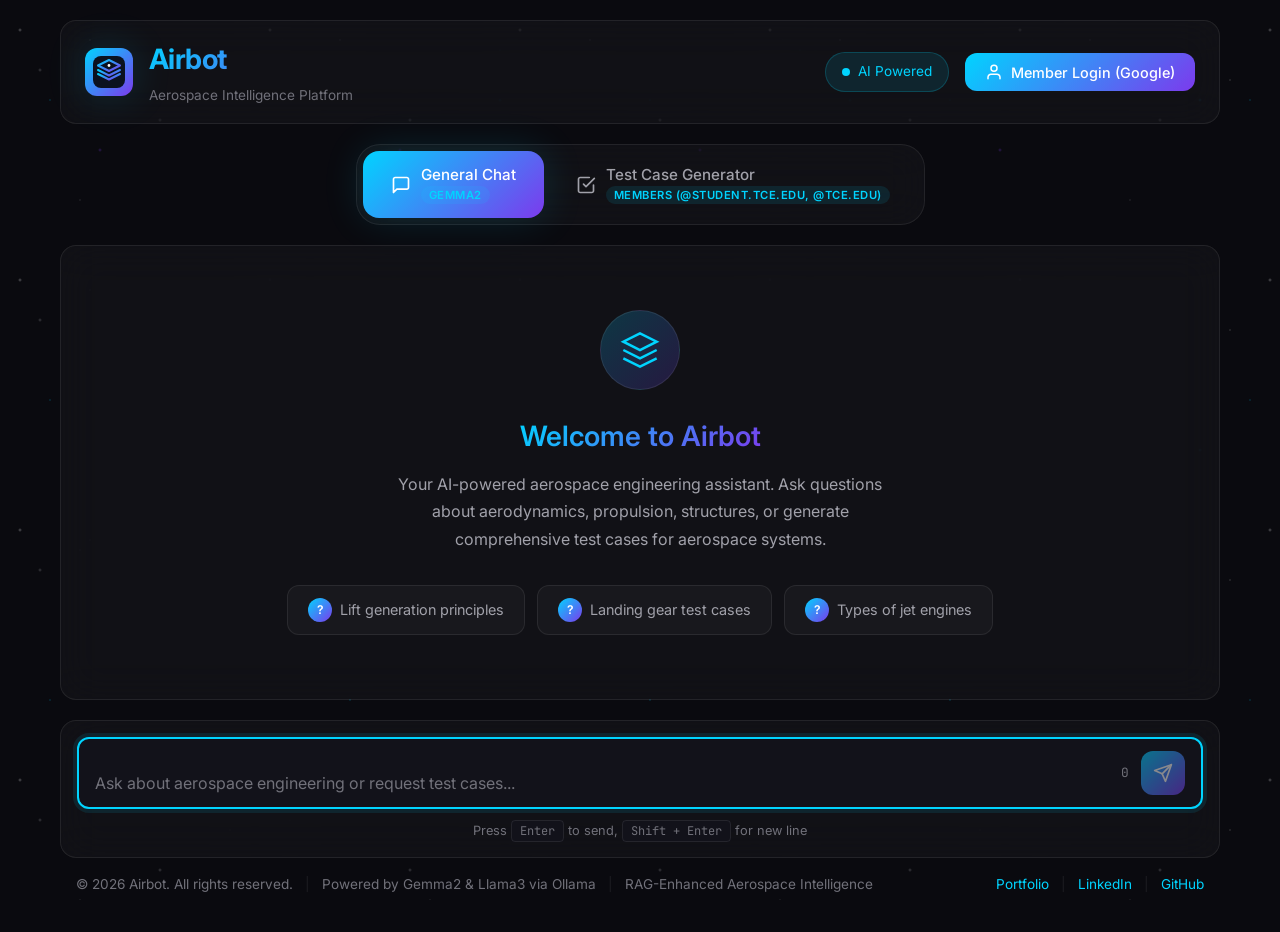
==== commit 0aecf5f7: "Provided access for tce.edu mails" ====
--- a/frontend/index.html
+++ b/frontend/index.html
@@ -76,7 +76,7 @@
                     </svg>
                     <div class="mode-info">
                         <span>Test Case Generator</span>
-                        <small class="model-badge">Members (@student.tce.edu)</small>
+                        <small class="model-badge">Members (@student.tce.edu, @tce.edu)</small>
                     </div>
                 </button>
                 <div class="mode-indicator"></div>
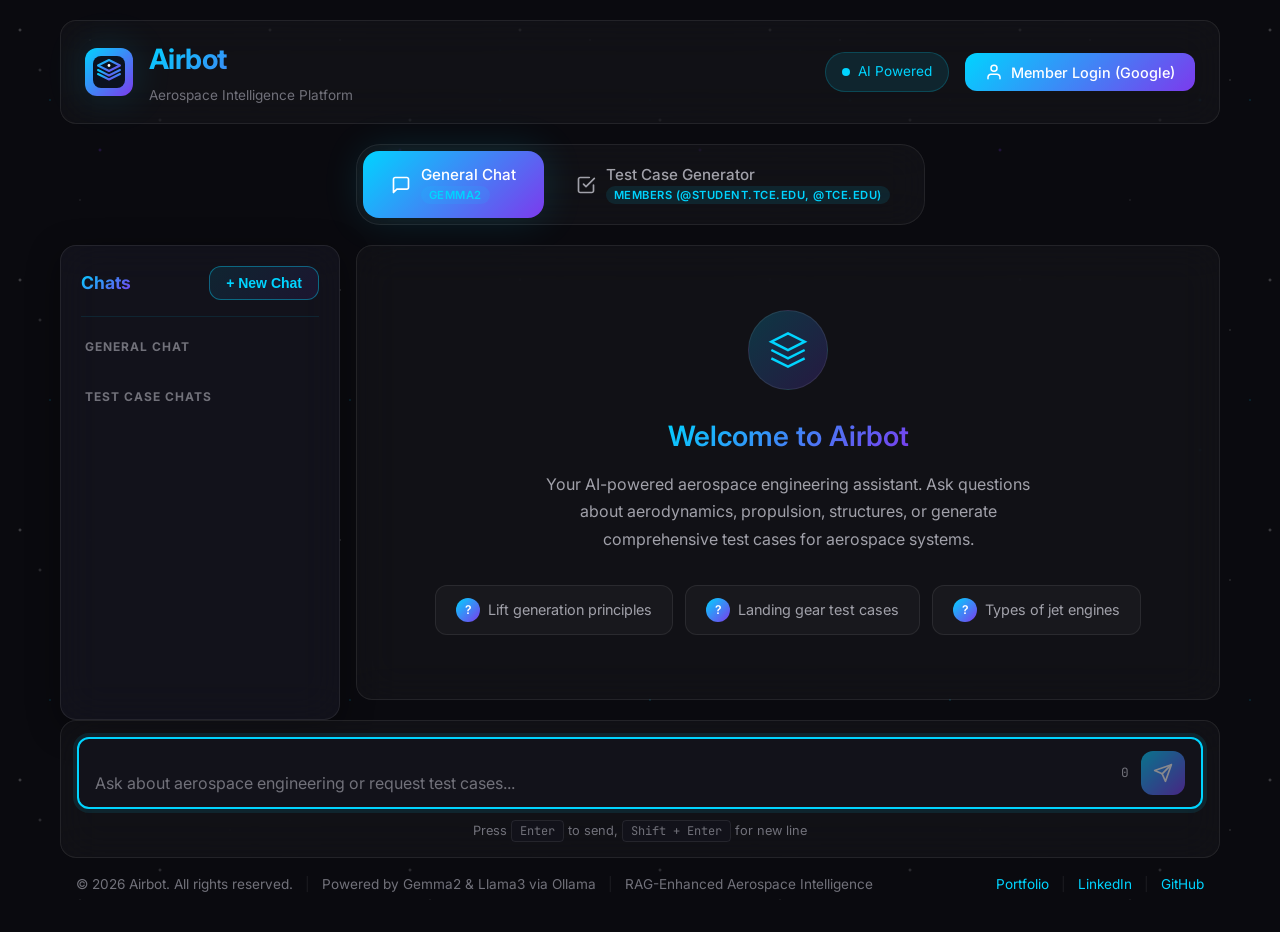
==== commit 549e42f7: "Updated styles" ====
--- a/frontend/index.html
+++ b/frontend/index.html
@@ -1,198 +1,214 @@
-<!DOCTYPE html>
-<html lang="en">
-<head>
-    <meta charset="UTF-8">
-    <meta name="viewport" content="width=device-width, initial-scale=1.0">
-    <title>Airbot - Aerospace Intelligence Platform</title>
-    <link rel="icon" type="image/svg+xml" href="assets/airbot-logo.svg">
-    <link rel="stylesheet" href="css/styles.css">
-    <link href="https://fonts.googleapis.com/css2?family=Inter:wght@300;400;500;600;700&family=JetBrains+Mono:wght@400;500&display=swap" rel="stylesheet">
-</head>
-<body>
-    <div class="background-animation">
-        <div class="stars"></div>
-        <div class="stars2"></div>
-        <div class="stars3"></div>
-    </div>
-
-    <div class="app-container">
-        <!-- Header -->
-        <header class="header">
-            <div class="logo-section">
-                <div class="logo-icon">
-                    <img src="assets/airbot-logo.svg" alt="Airbot Logo" class="airbot-logo" />
-                </div>
-                <div class="logo-text">
-                    <h1>Airbot</h1>
-                    <span class="tagline">Aerospace Intelligence Platform</span>
-                </div>
-            </div>
-            <div class="header-actions">
-                <div class="header-badge">
-                    <span class="badge-dot"></span>
-                    <span>AI Powered</span>
-                </div>
-                <!-- User Auth Section -->
-                <div class="user-section" id="userSection">
-                    <button class="login-btn" id="loginBtn">
-                        <svg viewBox="0 0 24 24" fill="none">
-                            <path d="M20 21V19C20 17.9391 19.5786 16.9217 18.8284 16.1716C18.0783 15.4214 17.0609 15 16 15H8C6.93913 15 5.92172 15.4214 5.17157 16.1716C4.42143 16.9217 4 17.9391 4 19V21" stroke="currentColor" stroke-width="2" stroke-linecap="round" stroke-linejoin="round"/>
-                            <circle cx="12" cy="7" r="4" stroke="currentColor" stroke-width="2"/>
-                        </svg>
-                        Member Login (Google)
-                    </button>
-                    <div class="user-profile" id="userProfile" style="display: none;">
-                        <img src="" alt="Profile" id="userAvatar" class="user-avatar">
-                        <span class="user-name" id="userName"></span>
-                        <span class="premium-indicator" id="premiumIndicator" style="display: none;">PRO</span>
-                        <button class="logout-btn" id="logoutBtn" title="Sign out">
-                            <svg viewBox="0 0 24 24" fill="none">
-                                <path d="M9 21H5C4.46957 21 3.96086 20.7893 3.58579 20.4142C3.21071 20.0391 3 19.5304 3 19V5C3 4.46957 3.21071 3.96086 3.58579 3.58579C3.96086 3.21071 4.46957 3 5 3H9" stroke="currentColor" stroke-width="2" stroke-linecap="round" stroke-linejoin="round"/>
-                                <polyline points="16 17 21 12 16 7" stroke="currentColor" stroke-width="2" stroke-linecap="round" stroke-linejoin="round"/>
-                                <line x1="21" y1="12" x2="9" y2="12" stroke="currentColor" stroke-width="2" stroke-linecap="round" stroke-linejoin="round"/>
-                            </svg>
-                        </button>
-                    </div>
-                </div>
-            </div>
-        </header>
-
-        <!-- Mode Selector -->
-        <div class="mode-selector-container">
-            <div class="mode-selector">
-                <button class="mode-btn active" data-mode="general_chat">
-                    <svg viewBox="0 0 24 24" fill="none" xmlns="http://www.w3.org/2000/svg">
-                        <path d="M21 15C21 15.5304 20.7893 16.0391 20.4142 16.4142C20.0391 16.7893 19.5304 17 19 17H7L3 21V5C3 4.46957 3.21071 3.96086 3.58579 3.58579C3.96086 3.21071 4.46957 3 5 3H19C19.5304 3 20.0391 3.21071 20.4142 3.58579C20.7893 3.96086 21 4.46957 21 5V15Z" stroke="currentColor" stroke-width="2" stroke-linecap="round" stroke-linejoin="round"/>
-                    </svg>
-                    <div class="mode-info">
-                        <span>General Chat</span>
-                        <small class="model-badge">Gemma2</small>
-                    </div>
-                </button>
-                <button class="mode-btn" data-mode="test_case">
-                    <svg viewBox="0 0 24 24" fill="none" xmlns="http://www.w3.org/2000/svg">
-                        <path d="M9 11L12 14L22 4" stroke="currentColor" stroke-width="2" stroke-linecap="round" stroke-linejoin="round"/>
-                        <path d="M21 12V19C21 19.5304 20.7893 20.0391 20.4142 20.4142C20.0391 20.7893 19.5304 21 19 21H5C4.46957 21 3.96086 20.7893 3.58579 20.4142C3.21071 20.0391 3 19.5304 3 19V5C3 4.46957 3.21071 3.96086 3.58579 3.58579C3.96086 3.21071 4.46957 3 5 3H16" stroke="currentColor" stroke-width="2" stroke-linecap="round" stroke-linejoin="round"/>
-                    </svg>
-                    <div class="mode-info">
-                        <span>Test Case Generator</span>
-                        <small class="model-badge">Members (@student.tce.edu, @tce.edu)</small>
-                    </div>
-                </button>
-                <div class="mode-indicator"></div>
-            </div>
-        </div>
-
-        <!-- Main Chat Area -->
-        <main class="main-content">
-            <div class="chat-container">
-                <!-- Welcome Message -->
-                <div class="welcome-section" id="welcomeSection">
-                    <div class="welcome-icon">
-                        <svg viewBox="0 0 24 24" fill="none" xmlns="http://www.w3.org/2000/svg">
-                            <path d="M12 2L2 7L12 12L22 7L12 2Z" stroke="currentColor" stroke-width="1.5"/>
-                            <path d="M2 17L12 22L22 17" stroke="currentColor" stroke-width="1.5"/>
-                            <path d="M2 12L12 17L22 12" stroke="currentColor" stroke-width="1.5"/>
-                        </svg>
-                    </div>
-                    <h2>Welcome to Airbot</h2>
-                    <p>Your AI-powered aerospace engineering assistant. Ask questions about aerodynamics, propulsion, structures, or generate comprehensive test cases for aerospace systems.</p>
-                    <div class="quick-prompts">
-                        <button class="quick-prompt" data-prompt="Explain the principles of lift generation in aircraft wings">
-                            <span class="prompt-icon">?</span>
-                            Lift generation principles
-                        </button>
-                        <button class="quick-prompt" data-prompt="Generate test cases for aircraft landing gear retraction system">
-                            <span class="prompt-icon">?</span>
-                            Landing gear test cases
-                        </button>
-                        <button class="quick-prompt" data-prompt="What are the different types of jet engines?">
-                            <span class="prompt-icon">?</span>
-                            Types of jet engines
-                        </button>
-                    </div>
-                </div>
-
-                <!-- Chat Messages -->
-                <div class="messages-container" id="messagesContainer">
-                    <!-- Messages will be dynamically added here -->
-                </div>
-
-                <!-- Download Button (Test Case Mode Only) -->
-                <div class="download-section" id="downloadSection">
-                    <button class="download-btn" id="downloadBtn">
-                        <svg viewBox="0 0 24 24" fill="none" xmlns="http://www.w3.org/2000/svg">
-                            <path d="M21 15V19C21 19.5304 20.7893 20.0391 20.4142 20.4142C20.0391 20.7893 19.5304 21 19 21H5C4.46957 21 3.96086 20.7893 3.58579 20.4142C3.21071 20.0391 3 19.5304 3 19V15" stroke="currentColor" stroke-width="2" stroke-linecap="round" stroke-linejoin="round"/>
-                            <polyline points="7 10 12 15 17 10" stroke="currentColor" stroke-width="2" stroke-linecap="round" stroke-linejoin="round"/>
-                            <line x1="12" y1="15" x2="12" y2="3" stroke="currentColor" stroke-width="2" stroke-linecap="round" stroke-linejoin="round"/>
-                        </svg>
-                        <span>Download Excel</span>
-                        <small class="premium-badge">Member</small>
-                    </button>
-                </div>
-            </div>
-        </main>
-
-        <!-- Input Area -->
-        <div class="input-container">
-            <div class="input-wrapper">
-                <div class="input-field-container">
-                    <textarea
-                        id="userInput"
-                        placeholder="Ask about aerospace engineering or request test cases..."
-                        rows="1"
-                        autofocus
-                    ></textarea>
-                    <div class="input-actions">
-                        <span class="char-count" id="charCount">0</span>
-                        <button class="send-btn" id="sendBtn" disabled>
-                            <svg viewBox="0 0 24 24" fill="none" xmlns="http://www.w3.org/2000/svg">
-                                <path d="M22 2L11 13" stroke="currentColor" stroke-width="2" stroke-linecap="round" stroke-linejoin="round"/>
-                                <path d="M22 2L15 22L11 13L2 9L22 2Z" stroke="currentColor" stroke-width="2" stroke-linecap="round" stroke-linejoin="round"/>
-                            </svg>
-                        </button>
-                    </div>
-                </div>
-                <div class="input-hint">
-                    <span>Press <kbd>Enter</kbd> to send, <kbd>Shift + Enter</kbd> for new line</span>
-                </div>
-            </div>
-        </div>
-
-        <!-- Footer -->
-        <footer class="footer">
-            <div class="footer-content footer-main">
-                <div class="footer-left">
-                    <span>© 2026 Airbot. All rights reserved.</span>
-                    <span class="separator">|</span>
-                    <span>Powered by Gemma2 & Llama3 via Ollama</span>
-                    <span class="separator">|</span>
-                    <span>RAG-Enhanced Aerospace Intelligence</span>
-                </div>
-                <div class="footer-right">
-                    <a class="footer-link" href="https://binarybase.vercel.app/" target="_blank" rel="noopener noreferrer">Portfolio</a>
-                    <span class="separator">|</span>
-                    <a class="footer-link" href="https://www.linkedin.com/in/sarveshkrishnaak/" target="_blank" rel="noopener noreferrer">LinkedIn</a>
-                    <span class="separator">|</span>
-                    <a class="footer-link" href="https://github.com/SarveshKrishnaAK" target="_blank" rel="noopener noreferrer">GitHub</a>
-                </div>
-            </div>
-        </footer>
-    </div>
-
-    <!-- Loading Overlay -->
-    <div class="loading-overlay" id="loadingOverlay">
-        <div class="loading-content">
-            <div class="loading-spinner">
-                <div class="spinner-ring"></div>
-                <div class="spinner-ring"></div>
-                <div class="spinner-ring"></div>
-            </div>
-            <p class="loading-text">Processing your request...</p>
-        </div>
-    </div>
-
-    <script src="js/config.js?v=20260320"></script>
-    <script src="js/app.js?v=20260320"></script>
-</body>
-</html>
+<!DOCTYPE html>
+<html lang="en">
+<head>
+    <meta charset="UTF-8">
+    <meta name="viewport" content="width=device-width, initial-scale=1.0">
+    <title>Airbot - Aerospace Intelligence Platform</title>
+    <link rel="icon" type="image/svg+xml" href="assets/airbot-logo.svg">
+    <link rel="stylesheet" href="css/styles.css">
+    <link href="https://fonts.googleapis.com/css2?family=Inter:wght@300;400;500;600;700&family=JetBrains+Mono:wght@400;500&display=swap" rel="stylesheet">
+</head>
+<body>
+    <div class="background-animation">
+        <div class="stars"></div>
+        <div class="stars2"></div>
+        <div class="stars3"></div>
+    </div>
+
+    <div class="app-container">
+        <!-- Header -->
+        <header class="header">
+            <div class="logo-section">
+                <div class="logo-icon">
+                    <img src="assets/airbot-logo.svg" alt="Airbot Logo" class="airbot-logo" />
+                </div>
+                <div class="logo-text">
+                    <h1>Airbot</h1>
+                    <span class="tagline">Aerospace Intelligence Platform</span>
+                </div>
+            </div>
+            <div class="header-actions">
+                <div class="header-badge">
+                    <span class="badge-dot"></span>
+                    <span>AI Powered</span>
+                </div>
+                <!-- User Auth Section -->
+                <div class="user-section" id="userSection">
+                    <button class="login-btn" id="loginBtn">
+                        <svg viewBox="0 0 24 24" fill="none">
+                            <path d="M20 21V19C20 17.9391 19.5786 16.9217 18.8284 16.1716C18.0783 15.4214 17.0609 15 16 15H8C6.93913 15 5.92172 15.4214 5.17157 16.1716C4.42143 16.9217 4 17.9391 4 19V21" stroke="currentColor" stroke-width="2" stroke-linecap="round" stroke-linejoin="round"/>
+                            <circle cx="12" cy="7" r="4" stroke="currentColor" stroke-width="2"/>
+                        </svg>
+                        Member Login (Google)
+                    </button>
+                    <div class="user-profile" id="userProfile" style="display: none;">
+                        <img src="" alt="Profile" id="userAvatar" class="user-avatar">
+                        <span class="user-name" id="userName"></span>
+                        <span class="premium-indicator" id="premiumIndicator" style="display: none;">PRO</span>
+                        <button class="logout-btn" id="logoutBtn" title="Sign out">
+                            <svg viewBox="0 0 24 24" fill="none">
+                                <path d="M9 21H5C4.46957 21 3.96086 20.7893 3.58579 20.4142C3.21071 20.0391 3 19.5304 3 19V5C3 4.46957 3.21071 3.96086 3.58579 3.58579C3.96086 3.21071 4.46957 3 5 3H9" stroke="currentColor" stroke-width="2" stroke-linecap="round" stroke-linejoin="round"/>
+                                <polyline points="16 17 21 12 16 7" stroke="currentColor" stroke-width="2" stroke-linecap="round" stroke-linejoin="round"/>
+                                <line x1="21" y1="12" x2="9" y2="12" stroke="currentColor" stroke-width="2" stroke-linecap="round" stroke-linejoin="round"/>
+                            </svg>
+                        </button>
+                    </div>
+                </div>
+            </div>
+        </header>
+
+        <!-- Mode Selector -->
+        <div class="mode-selector-container">
+            <div class="mode-selector">
+                <button class="mode-btn active" data-mode="general_chat">
+                    <svg viewBox="0 0 24 24" fill="none" xmlns="http://www.w3.org/2000/svg">
+                        <path d="M21 15C21 15.5304 20.7893 16.0391 20.4142 16.4142C20.0391 16.7893 19.5304 17 19 17H7L3 21V5C3 4.46957 3.21071 3.96086 3.58579 3.58579C3.96086 3.21071 4.46957 3 5 3H19C19.5304 3 20.0391 3.21071 20.4142 3.58579C20.7893 3.96086 21 4.46957 21 5V15Z" stroke="currentColor" stroke-width="2" stroke-linecap="round" stroke-linejoin="round"/>
+                    </svg>
+                    <div class="mode-info">
+                        <span>General Chat</span>
+                        <small class="model-badge">Gemma2</small>
+                    </div>
+                </button>
+                <button class="mode-btn" data-mode="test_case">
+                    <svg viewBox="0 0 24 24" fill="none" xmlns="http://www.w3.org/2000/svg">
+                        <path d="M9 11L12 14L22 4" stroke="currentColor" stroke-width="2" stroke-linecap="round" stroke-linejoin="round"/>
+                        <path d="M21 12V19C21 19.5304 20.7893 20.0391 20.4142 20.4142C20.0391 20.7893 19.5304 21 19 21H5C4.46957 21 3.96086 20.7893 3.58579 20.4142C3.21071 20.0391 3 19.5304 3 19V5C3 4.46957 3.21071 3.96086 3.58579 3.58579C3.96086 3.21071 4.46957 3 5 3H16" stroke="currentColor" stroke-width="2" stroke-linecap="round" stroke-linejoin="round"/>
+                    </svg>
+                    <div class="mode-info">
+                        <span>Test Case Generator</span>
+                        <small class="model-badge">Members (@student.tce.edu, @tce.edu)</small>
+                    </div>
+                </button>
+                <div class="mode-indicator"></div>
+            </div>
+        </div>
+
+        <!-- Main Chat Area -->
+        <main class="main-content">
+            <aside class="conversation-sidebar" id="conversationSidebar">
+                <div class="conversation-sidebar-header">
+                    <h3>Chats</h3>
+                    <button class="new-chat-btn" id="newChatBtn" type="button"><span>+ New Chat</span></button>
+                </div>
+                <div class="conversation-groups">
+                    <div class="conversation-group" id="conversationGroupGeneral">
+                        <div class="conversation-group-title">General Chat</div>
+                        <div class="conversation-list" id="chatListGeneral"></div>
+                    </div>
+                    <div class="conversation-group" id="conversationGroupTest">
+                        <div class="conversation-group-title">Test Case Chats</div>
+                        <div class="conversation-list" id="chatListTestCase"></div>
+                    </div>
+                </div>
+            </aside>
+            <div class="chat-container">
+                <!-- Welcome Message -->
+                <div class="welcome-section" id="welcomeSection">
+                    <div class="welcome-icon">
+                        <svg viewBox="0 0 24 24" fill="none" xmlns="http://www.w3.org/2000/svg">
+                            <path d="M12 2L2 7L12 12L22 7L12 2Z" stroke="currentColor" stroke-width="1.5"/>
+                            <path d="M2 17L12 22L22 17" stroke="currentColor" stroke-width="1.5"/>
+                            <path d="M2 12L12 17L22 12" stroke="currentColor" stroke-width="1.5"/>
+                        </svg>
+                    </div>
+                    <h2>Welcome to Airbot</h2>
+                    <p>Your AI-powered aerospace engineering assistant. Ask questions about aerodynamics, propulsion, structures, or generate comprehensive test cases for aerospace systems.</p>
+                    <div class="quick-prompts">
+                        <button class="quick-prompt" data-prompt="Explain the principles of lift generation in aircraft wings">
+                            <span class="prompt-icon">?</span>
+                            Lift generation principles
+                        </button>
+                        <button class="quick-prompt" data-prompt="Generate test cases for aircraft landing gear retraction system">
+                            <span class="prompt-icon">?</span>
+                            Landing gear test cases
+                        </button>
+                        <button class="quick-prompt" data-prompt="What are the different types of jet engines?">
+                            <span class="prompt-icon">?</span>
+                            Types of jet engines
+                        </button>
+                    </div>
+                </div>
+
+                <!-- Chat Messages -->
+                <div class="messages-container" id="messagesContainer">
+                    <!-- Messages will be dynamically added here -->
+                </div>
+
+                <!-- Download Button (Test Case Mode Only) -->
+                <div class="download-section" id="downloadSection">
+                    <button class="download-btn" id="downloadBtn">
+                        <svg viewBox="0 0 24 24" fill="none" xmlns="http://www.w3.org/2000/svg">
+                            <path d="M21 15V19C21 19.5304 20.7893 20.0391 20.4142 20.4142C20.0391 20.7893 19.5304 21 19 21H5C4.46957 21 3.96086 20.7893 3.58579 20.4142C3.21071 20.0391 3 19.5304 3 19V15" stroke="currentColor" stroke-width="2" stroke-linecap="round" stroke-linejoin="round"/>
+                            <polyline points="7 10 12 15 17 10" stroke="currentColor" stroke-width="2" stroke-linecap="round" stroke-linejoin="round"/>
+                            <line x1="12" y1="15" x2="12" y2="3" stroke="currentColor" stroke-width="2" stroke-linecap="round" stroke-linejoin="round"/>
+                        </svg>
+                        <span>Download Excel</span>
+                        <small class="premium-badge">Member</small>
+                    </button>
+                </div>
+            </div>
+        </main>
+
+        <!-- Input Area -->
+        <div class="input-container">
+            <div class="input-wrapper">
+                <div class="input-field-container">
+                    <textarea
+                        id="userInput"
+                        placeholder="Ask about aerospace engineering or request test cases..."
+                        rows="1"
+                        autofocus
+                    ></textarea>
+                    <div class="input-actions">
+                        <span class="char-count" id="charCount">0</span>
+                        <button class="send-btn" id="sendBtn" disabled>
+                            <svg viewBox="0 0 24 24" fill="none" xmlns="http://www.w3.org/2000/svg">
+                                <path d="M22 2L11 13" stroke="currentColor" stroke-width="2" stroke-linecap="round" stroke-linejoin="round"/>
+                                <path d="M22 2L15 22L11 13L2 9L22 2Z" stroke="currentColor" stroke-width="2" stroke-linecap="round" stroke-linejoin="round"/>
+                            </svg>
+                        </button>
+                    </div>
+                </div>
+                <div class="input-hint">
+                    <span>Press <kbd>Enter</kbd> to send, <kbd>Shift + Enter</kbd> for new line</span>
+                </div>
+            </div>
+        </div>
+
+        <!-- Footer -->
+        <footer class="footer">
+            <div class="footer-content footer-main">
+                <div class="footer-left">
+                    <span>© 2026 Airbot. All rights reserved.</span>
+                    <span class="separator">|</span>
+                    <span>Powered by Gemma2 & Llama3 via Ollama</span>
+                    <span class="separator">|</span>
+                    <span>RAG-Enhanced Aerospace Intelligence</span>
+                </div>
+                <div class="footer-right">
+                    <a class="footer-link" href="https://binarybase.vercel.app/" target="_blank" rel="noopener noreferrer">Portfolio</a>
+                    <span class="separator">|</span>
+                    <a class="footer-link" href="https://www.linkedin.com/in/sarveshkrishnaak/" target="_blank" rel="noopener noreferrer">LinkedIn</a>
+                    <span class="separator">|</span>
+                    <a class="footer-link" href="https://github.com/SarveshKrishnaAK" target="_blank" rel="noopener noreferrer">GitHub</a>
+                </div>
+            </div>
+        </footer>
+    </div>
+
+    <!-- Loading Overlay -->
+    <div class="loading-overlay" id="loadingOverlay">
+        <div class="loading-content">
+            <div class="loading-spinner">
+                <div class="spinner-ring"></div>
+                <div class="spinner-ring"></div>
+                <div class="spinner-ring"></div>
+            </div>
+            <p class="loading-text">Processing your request...</p>
+        </div>
+    </div>
+
+    <script src="js/config.js?v=20260320"></script>
+    <script src="js/app.js?v=20260320"></script>
+</body>
+</html>
--- a/frontend/css/styles.css
+++ b/frontend/css/styles.css
@@ -1,1331 +1,1540 @@
-/* ========================================
-   AIRBOT - Professional Aerospace AI Platform
-   Modern Dark Theme with Glassmorphism
-   ======================================== */
-
-/* CSS Variables */
-:root {
-    --primary-bg: #0a0a0f;
-    --secondary-bg: #12121a;
-    --card-bg: rgba(20, 20, 30, 0.8);
-    --glass-bg: rgba(255, 255, 255, 0.03);
-    --glass-border: rgba(255, 255, 255, 0.08);
-
-    --primary-accent: #00d4ff;
-    --secondary-accent: #7c3aed;
-    --success-color: #10b981;
-    --warning-color: #f59e0b;
-    --error-color: #ef4444;
-
-    --text-primary: #ffffff;
-    --text-secondary: #a1a1aa;
-    --text-muted: #71717a;
-
-    --gradient-1: linear-gradient(135deg, #00d4ff 0%, #7c3aed 100%);
-    --gradient-2: linear-gradient(135deg, #0a0a0f 0%, #1a1a2e 100%);
-    --gradient-glow: linear-gradient(135deg, rgba(0, 212, 255, 0.2) 0%, rgba(124, 58, 237, 0.2) 100%);
-
-    --shadow-sm: 0 2px 4px rgba(0, 0, 0, 0.3);
-    --shadow-md: 0 4px 12px rgba(0, 0, 0, 0.4);
-    --shadow-lg: 0 8px 32px rgba(0, 0, 0, 0.5);
-    --shadow-glow: 0 0 40px rgba(0, 212, 255, 0.15);
-
-    --radius-sm: 8px;
-    --radius-md: 12px;
-    --radius-lg: 16px;
-    --radius-xl: 24px;
-
-    --transition-fast: 0.15s ease;
-    --transition-normal: 0.3s ease;
-    --transition-slow: 0.5s ease;
-
-    --font-primary: 'Inter', -apple-system, BlinkMacSystemFont, sans-serif;
-    --font-mono: 'JetBrains Mono', 'Fira Code', monospace;
-}
-
-/* Reset & Base */
-*, *::before, *::after {
-    margin: 0;
-    padding: 0;
-    box-sizing: border-box;
-}
-
-html {
-    font-size: 16px;
-    scroll-behavior: smooth;
-}
-
-body {
-    font-family: var(--font-primary);
-    background: var(--primary-bg);
-    color: var(--text-primary);
-    min-height: 100vh;
-    overflow-x: hidden;
-    line-height: 1.6;
-}
-
-/* Background Animation */
-.background-animation {
-    position: fixed;
-    top: 0;
-    left: 0;
-    width: 100%;
-    height: 100%;
-    pointer-events: none;
-    z-index: 0;
-    overflow: hidden;
-}
-
-.stars, .stars2, .stars3 {
-    position: absolute;
-    top: 0;
-    left: 0;
-    width: 100%;
-    height: 100%;
-    background: transparent;
-}
-
-.stars {
-    background-image:
-        radial-gradient(2px 2px at 20px 30px, rgba(255,255,255,0.3), transparent),
-        radial-gradient(2px 2px at 40px 70px, rgba(255,255,255,0.2), transparent),
-        radial-gradient(1px 1px at 90px 40px, rgba(255,255,255,0.4), transparent),
-        radial-gradient(2px 2px at 160px 120px, rgba(255,255,255,0.2), transparent),
-        radial-gradient(1px 1px at 230px 80px, rgba(255,255,255,0.3), transparent);
-    background-size: 250px 250px;
-    animation: animateStars 150s linear infinite;
-}
-
-.stars2 {
-    background-image:
-        radial-gradient(1px 1px at 50px 100px, rgba(0,212,255,0.4), transparent),
-        radial-gradient(2px 2px at 100px 150px, rgba(124,58,237,0.3), transparent),
-        radial-gradient(1px 1px at 200px 50px, rgba(0,212,255,0.3), transparent);
-    background-size: 300px 300px;
-    animation: animateStars 200s linear infinite;
-}
-
-.stars3 {
-    background-image:
-        radial-gradient(1px 1px at 80px 200px, rgba(255,255,255,0.2), transparent),
-        radial-gradient(2px 2px at 150px 100px, rgba(0,212,255,0.2), transparent);
-    background-size: 350px 350px;
-    animation: animateStars 250s linear infinite;
-}
-
-@keyframes animateStars {
-    from { transform: translateY(0); }
-    to { transform: translateY(-100%); }
-}
-
-/* App Container */
-.app-container {
-    position: relative;
-    z-index: 1;
-    display: flex;
-    flex-direction: column;
-    min-height: 100vh;
-    max-width: 1200px;
-    margin: 0 auto;
-    padding: 20px;
-}
-
-/* Header */
-.header {
-    display: flex;
-    justify-content: space-between;
-    align-items: center;
-    padding: 16px 24px;
-    background: var(--glass-bg);
-    backdrop-filter: blur(20px);
-    -webkit-backdrop-filter: blur(20px);
-    border: 1px solid var(--glass-border);
-    border-radius: var(--radius-lg);
-    margin-bottom: 20px;
-    animation: slideDown 0.6s ease;
-}
-
-@keyframes slideDown {
-    from {
-        opacity: 0;
-        transform: translateY(-20px);
-    }
-    to {
-        opacity: 1;
-        transform: translateY(0);
-    }
-}
-
-.logo-section {
-    display: flex;
-    align-items: center;
-    gap: 16px;
-}
-
-.logo-icon {
-    width: 48px;
-    height: 48px;
-    background: var(--gradient-1);
-    border-radius: var(--radius-md);
-    display: flex;
-    align-items: center;
-    justify-content: center;
-    box-shadow: var(--shadow-glow);
-}
-
-.logo-icon svg {
-    width: 28px;
-    height: 28px;
-    color: white;
-}
-
-.airbot-logo {
-    width: 32px;
-    height: 32px;
-    display: block;
-}
-
-.logo-text h1 {
-    font-size: 1.75rem;
-    font-weight: 700;
-    background: var(--gradient-1);
-    -webkit-background-clip: text;
-    -webkit-text-fill-color: transparent;
-    background-clip: text;
-    letter-spacing: -0.02em;
-}
-
-.tagline {
-    font-size: 0.85rem;
-    color: var(--text-muted);
-    font-weight: 400;
-}
-
-.header-badge {
-    display: flex;
-    align-items: center;
-    gap: 8px;
-    padding: 8px 16px;
-    background: rgba(0, 212, 255, 0.1);
-    border: 1px solid rgba(0, 212, 255, 0.2);
-    border-radius: 50px;
-    font-size: 0.85rem;
-    color: var(--primary-accent);
-}
-
-.badge-dot {
-    width: 8px;
-    height: 8px;
-    background: var(--primary-accent);
-    border-radius: 50%;
-    animation: pulse 2s infinite;
-}
-
-@keyframes pulse {
-    0%, 100% { opacity: 1; transform: scale(1); }
-    50% { opacity: 0.5; transform: scale(1.2); }
-}
-
-/* Header Actions & User Section */
-.header-actions {
-    display: flex;
-    align-items: center;
-    gap: 16px;
-}
-
-.user-section {
-    display: flex;
-    align-items: center;
-}
-
-.login-btn {
-    display: flex;
-    align-items: center;
-    gap: 8px;
-    padding: 10px 20px;
-    background: var(--gradient-1);
-    border: none;
-    border-radius: var(--radius-md);
-    color: white;
-    font-family: var(--font-primary);
-    font-size: 0.9rem;
-    font-weight: 500;
-    cursor: pointer;
-    transition: var(--transition-normal);
-}
-
-.login-btn:hover {
-    transform: translateY(-2px);
-    box-shadow: var(--shadow-glow);
-}
-
-.login-btn svg {
-    width: 18px;
-    height: 18px;
-}
-
-.user-profile {
-    display: flex;
-    align-items: center;
-    gap: 12px;
-    padding: 6px 12px;
-    background: var(--glass-bg);
-    border: 1px solid var(--glass-border);
-    border-radius: 50px;
-}
-
-.user-avatar {
-    width: 32px;
-    height: 32px;
-    border-radius: 50%;
-    object-fit: cover;
-    border: 2px solid var(--primary-accent);
-}
-
-.user-name {
-    font-size: 0.9rem;
-    font-weight: 500;
-    color: var(--text-primary);
-    max-width: 120px;
-    overflow: hidden;
-    text-overflow: ellipsis;
-    white-space: nowrap;
-}
-
-.premium-indicator {
-    padding: 3px 8px;
-    background: linear-gradient(135deg, #f59e0b 0%, #d97706 100%);
-    border-radius: 50px;
-    font-size: 0.65rem;
-    font-weight: 700;
-    color: white;
-    letter-spacing: 0.5px;
-}
-
-.logout-btn {
-    display: flex;
-    align-items: center;
-    justify-content: center;
-    width: 32px;
-    height: 32px;
-    background: transparent;
-    border: 1px solid var(--glass-border);
-    border-radius: 50%;
-    color: var(--text-muted);
-    cursor: pointer;
-    transition: var(--transition-normal);
-}
-
-.logout-btn:hover {
-    background: rgba(239, 68, 68, 0.1);
-    border-color: rgba(239, 68, 68, 0.3);
-    color: var(--error-color);
-}
-
-.logout-btn svg {
-    width: 16px;
-    height: 16px;
-}
-
-/* Mode Selector */
-.mode-selector-container {
-    display: flex;
-    justify-content: center;
-    margin-bottom: 20px;
-    animation: fadeIn 0.6s ease 0.2s backwards;
-}
-
-@keyframes fadeIn {
-    from { opacity: 0; }
-    to { opacity: 1; }
-}
-
-.mode-selector {
-    position: relative;
-    display: flex;
-    gap: 4px;
-    padding: 6px;
-    background: var(--glass-bg);
-    backdrop-filter: blur(20px);
-    -webkit-backdrop-filter: blur(20px);
-    border: 1px solid var(--glass-border);
-    border-radius: var(--radius-xl);
-}
-
-.mode-btn {
-    position: relative;
-    z-index: 2;
-    display: flex;
-    align-items: center;
-    gap: 10px;
-    padding: 14px 28px;
-    background: transparent;
-    border: none;
-    border-radius: var(--radius-lg);
-    color: var(--text-secondary);
-    font-family: var(--font-primary);
-    font-size: 0.95rem;
-    font-weight: 500;
-    cursor: pointer;
-    transition: var(--transition-normal);
-}
-
-.mode-btn svg {
-    width: 20px;
-    height: 20px;
-}
-
-.mode-btn:hover {
-    color: var(--text-primary);
-}
-
-.mode-btn.active {
-    color: var(--text-primary);
-}
-
-.mode-info {
-    display: flex;
-    flex-direction: column;
-    align-items: flex-start;
-    gap: 2px;
-}
-
-.mode-info span {
-    font-weight: 500;
-}
-
-.model-badge {
-    font-size: 0.7rem;
-    font-weight: 600;
-    color: var(--primary-accent);
-    background: rgba(0, 212, 255, 0.1);
-    padding: 2px 8px;
-    border-radius: 50px;
-    text-transform: uppercase;
-    letter-spacing: 0.5px;
-}
-
-.mode-indicator {
-    position: absolute;
-    top: 6px;
-    left: 6px;
-    height: calc(100% - 12px);
-    background: var(--gradient-1);
-    border-radius: var(--radius-lg);
-    transition: var(--transition-normal);
-    z-index: 1;
-    box-shadow: var(--shadow-glow);
-}
-
-/* Main Content */
-.main-content {
-    flex: 1;
-    display: flex;
-    flex-direction: column;
-    animation: fadeIn 0.6s ease 0.4s backwards;
-}
-
-.chat-container {
-    flex: 1;
-    display: flex;
-    flex-direction: column;
-    background: var(--glass-bg);
-    backdrop-filter: blur(20px);
-    -webkit-backdrop-filter: blur(20px);
-    border: 1px solid var(--glass-border);
-    border-radius: var(--radius-lg);
-    padding: 24px;
-    margin-bottom: 20px;
-    min-height: 400px;
-    max-height: calc(100vh - 380px);
-    overflow: hidden;
-}
-
-/* Welcome Section */
-.welcome-section {
-    display: flex;
-    flex-direction: column;
-    align-items: center;
-    justify-content: center;
-    text-align: center;
-    padding: 40px 20px;
-    flex: 1;
-}
-
-.welcome-section.hidden {
-    display: none;
-}
-
-.welcome-icon {
-    width: 80px;
-    height: 80px;
-    background: var(--gradient-glow);
-    border: 1px solid var(--glass-border);
-    border-radius: 50%;
-    display: flex;
-    align-items: center;
-    justify-content: center;
-    margin-bottom: 24px;
-    animation: float 3s ease-in-out infinite;
-}
-
-@keyframes float {
-    0%, 100% { transform: translateY(0); }
-    50% { transform: translateY(-10px); }
-}
-
-.welcome-icon svg {
-    width: 40px;
-    height: 40px;
-    color: var(--primary-accent);
-}
-
-.welcome-section h2 {
-    font-size: 1.75rem;
-    font-weight: 600;
-    margin-bottom: 12px;
-    background: var(--gradient-1);
-    -webkit-background-clip: text;
-    -webkit-text-fill-color: transparent;
-    background-clip: text;
-}
-
-.welcome-section p {
-    color: var(--text-secondary);
-    max-width: 500px;
-    margin-bottom: 32px;
-    line-height: 1.7;
-}
-
-.quick-prompts {
-    display: flex;
-    flex-wrap: wrap;
-    gap: 12px;
-    justify-content: center;
-}
-
-.quick-prompt {
-    display: flex;
-    align-items: center;
-    gap: 8px;
-    padding: 12px 20px;
-    background: var(--glass-bg);
-    border: 1px solid var(--glass-border);
-    border-radius: var(--radius-md);
-    color: var(--text-secondary);
-    font-family: var(--font-primary);
-    font-size: 0.9rem;
-    cursor: pointer;
-    transition: var(--transition-normal);
-}
-
-.quick-prompt:hover {
-    background: rgba(0, 212, 255, 0.1);
-    border-color: rgba(0, 212, 255, 0.3);
-    color: var(--primary-accent);
-    transform: translateY(-2px);
-}
-
-.prompt-icon {
-    width: 24px;
-    height: 24px;
-    background: var(--gradient-1);
-    border-radius: 50%;
-    display: flex;
-    align-items: center;
-    justify-content: center;
-    font-size: 0.75rem;
-    font-weight: 600;
-    color: white;
-}
-
-/* Messages Container */
-.messages-container {
-    display: none;
-    flex-direction: column;
-    gap: 20px;
-    overflow-y: auto;
-    flex: 1;
-    padding-right: 8px;
-}
-
-.messages-container.active {
-    display: flex;
-}
-
-.messages-container::-webkit-scrollbar {
-    width: 6px;
-}
-
-.messages-container::-webkit-scrollbar-track {
-    background: transparent;
-}
-
-.messages-container::-webkit-scrollbar-thumb {
-    background: var(--glass-border);
-    border-radius: 3px;
-}
-
-.messages-container::-webkit-scrollbar-thumb:hover {
-    background: var(--text-muted);
-}
-
-/* Message Bubbles */
-.message {
-    display: flex;
-    gap: 16px;
-    animation: messageSlide 0.4s ease;
-}
-
-@keyframes messageSlide {
-    from {
-        opacity: 0;
-        transform: translateY(20px);
-    }
-    to {
-        opacity: 1;
-        transform: translateY(0);
-    }
-}
-
-.message.user {
-    flex-direction: row-reverse;
-}
-
-.message-avatar {
-    width: 40px;
-    height: 40px;
-    border-radius: var(--radius-md);
-    display: flex;
-    align-items: center;
-    justify-content: center;
-    flex-shrink: 0;
-}
-
-.message.user .message-avatar {
-    background: var(--secondary-accent);
-}
-
-.message.assistant .message-avatar {
-    background: var(--gradient-1);
-}
-
-.message-avatar svg {
-    width: 22px;
-    height: 22px;
-    color: white;
-}
-
-.message-content {
-    max-width: 80%;
-    padding: 16px 20px;
-    border-radius: var(--radius-lg);
-    line-height: 1.6;
-}
-
-.message.user .message-content {
-    background: var(--secondary-accent);
-    border-bottom-right-radius: 4px;
-}
-
-.message.assistant .message-content {
-    background: var(--card-bg);
-    border: 1px solid var(--glass-border);
-    border-bottom-left-radius: 4px;
-}
-
-/* Test Case Formatting */
-.test-case-container {
-    background: var(--secondary-bg);
-    border: 1px solid var(--glass-border);
-    border-radius: var(--radius-md);
-    overflow: hidden;
-    margin-top: 8px;
-}
-
-.test-case-header {
-    display: flex;
-    align-items: center;
-    gap: 12px;
-    padding: 16px 20px;
-    background: var(--gradient-1);
-    color: white;
-    font-weight: 600;
-}
-
-.test-case-header svg {
-    width: 20px;
-    height: 20px;
-    flex-shrink: 0;
-}
-
-.test-case-title {
-    font-size: 1rem;
-    font-weight: 600;
-}
-
-.test-case-meta {
-    display: flex;
-    flex-wrap: wrap;
-    gap: 8px;
-    padding: 12px 20px;
-    background: rgba(0, 212, 255, 0.03);
-    border-bottom: 1px solid var(--glass-border);
-}
-
-.meta-badge {
-    display: inline-flex;
-    align-items: center;
-    padding: 4px 12px;
-    border-radius: 50px;
-    font-size: 0.75rem;
-    font-weight: 600;
-    text-transform: uppercase;
-    letter-spacing: 0.5px;
-}
-
-.meta-badge.category {
-    background: rgba(124, 58, 237, 0.2);
-    color: var(--secondary-accent);
-}
-
-.meta-badge.priority {
-    background: rgba(245, 158, 11, 0.2);
-    color: var(--warning-color);
-}
-
-.meta-badge.priority.critical {
-    background: rgba(239, 68, 68, 0.3);
-    color: #ff6b6b;
-    animation: pulse-critical 2s infinite;
-}
-
-@keyframes pulse-critical {
-    0%, 100% { opacity: 1; }
-    50% { opacity: 0.7; }
-}
-
-.meta-badge.priority.high {
-    background: rgba(239, 68, 68, 0.2);
-    color: var(--error-color);
-}
-
-.meta-badge.priority.low {
-    background: rgba(16, 185, 129, 0.2);
-    color: var(--success-color);
-}
-
-.meta-badge.risk {
-    background: rgba(245, 158, 11, 0.2);
-    color: var(--warning-color);
-}
-
-.meta-badge.risk.high {
-    background: rgba(239, 68, 68, 0.2);
-    color: var(--error-color);
-}
-
-.meta-badge.risk.low {
-    background: rgba(16, 185, 129, 0.2);
-    color: var(--success-color);
-}
-
-.meta-badge.duration {
-    background: rgba(0, 212, 255, 0.15);
-    color: var(--primary-accent);
-}
-
-.test-case-body {
-    padding: 0;
-}
-
-.test-case-row {
-    display: flex;
-    border-bottom: 1px solid var(--glass-border);
-}
-
-.test-case-row:last-child {
-    border-bottom: none;
-}
-
-.test-case-label {
-    width: 140px;
-    padding: 14px 16px;
-    background: rgba(0, 212, 255, 0.05);
-    color: var(--primary-accent);
-    font-weight: 600;
-    font-size: 0.85rem;
-    text-transform: uppercase;
-    letter-spacing: 0.5px;
-    flex-shrink: 0;
-    border-right: 1px solid var(--glass-border);
-}
-
-.test-case-value {
-    flex: 1;
-    padding: 14px 16px;
-    color: var(--text-primary);
-    font-size: 0.95rem;
-}
-
-.test-case-value ul {
-    margin: 0;
-    padding-left: 20px;
-}
-
-.test-case-value ol {
-    margin: 0;
-    padding-left: 20px;
-    counter-reset: step-counter;
-}
-
-.test-case-value ol li {
-    counter-increment: step-counter;
-    margin-bottom: 8px;
-    padding-left: 4px;
-}
-
-.test-case-value li {
-    margin-bottom: 6px;
-    line-height: 1.6;
-}
-
-.test-case-value li:last-child {
-    margin-bottom: 0;
-}
-
-.test-case-value.description {
-    line-height: 1.7;
-    color: var(--text-secondary);
-}
-
-.test-case-value.standards {
-    font-family: var(--font-mono);
-    font-size: 0.9rem;
-    color: var(--primary-accent);
-}
-
-.test-case-value.equipment ul li {
-    color: var(--text-secondary);
-}
-
-.test-case-value.expected ul li {
-    color: var(--success-color);
-}
-
-.test-case-value.failure ul li {
-    color: var(--error-color);
-}
-
-.steps-row .test-case-value {
-    background: rgba(0, 0, 0, 0.2);
-    border-radius: var(--radius-sm);
-    padding: 12px 16px;
-    margin: -4px 0;
-}
-
-.test-case-status {
-    display: inline-flex;
-    align-items: center;
-    gap: 6px;
-    padding: 4px 12px;
-    border-radius: 50px;
-    font-size: 0.85rem;
-    font-weight: 600;
-    text-transform: uppercase;
-}
-
-.test-case-status.pending {
-    background: rgba(245, 158, 11, 0.2);
-    color: var(--warning-color);
-}
-
-.test-case-status.pass {
-    background: rgba(16, 185, 129, 0.2);
-    color: var(--success-color);
-}
-
-.test-case-status.fail {
-    background: rgba(239, 68, 68, 0.2);
-    color: var(--error-color);
-}
-
-.test-case-priority {
-    display: inline-flex;
-    align-items: center;
-    padding: 4px 12px;
-    border-radius: 50px;
-    font-size: 0.85rem;
-    font-weight: 600;
-}
-
-.test-case-priority.high {
-    background: rgba(239, 68, 68, 0.2);
-    color: var(--error-color);
-}
-
-.test-case-priority.medium {
-    background: rgba(245, 158, 11, 0.2);
-    color: var(--warning-color);
-}
-
-.test-case-priority.low {
-    background: rgba(16, 185, 129, 0.2);
-    color: var(--success-color);
-}
-
-/* General Chat Response */
-.general-response {
-    white-space: pre-wrap;
-    line-height: 1.8;
-}
-
-.general-response p {
-    margin-bottom: 16px;
-}
-
-.general-response p:last-child {
-    margin-bottom: 0;
-}
-
-/* Download Section */
-.download-section {
-    display: none;
-    justify-content: center;
-    padding: 16px 0;
-    border-top: 1px solid var(--glass-border);
-    margin-top: 16px;
-    animation: fadeIn 0.4s ease;
-}
-
-.download-section.visible {
-    display: flex;
-}
-
-.download-btn {
-    display: flex;
-    align-items: center;
-    gap: 10px;
-    padding: 14px 28px;
-    background: linear-gradient(135deg, #10b981 0%, #059669 100%);
-    border: none;
-    border-radius: var(--radius-lg);
-    color: white;
-    font-family: var(--font-primary);
-    font-size: 0.95rem;
-    font-weight: 600;
-    cursor: pointer;
-    transition: var(--transition-normal);
-    box-shadow: 0 4px 15px rgba(16, 185, 129, 0.3);
-}
-
-.download-btn:hover {
-    transform: translateY(-2px);
-    box-shadow: 0 6px 20px rgba(16, 185, 129, 0.4);
-}
-
-.download-btn:active {
-    transform: translateY(0);
-}
-
-.download-btn svg {
-    width: 20px;
-    height: 20px;
-}
-
-.download-btn .premium-badge {
-    padding: 3px 8px;
-    background: rgba(255, 255, 255, 0.2);
-    border-radius: 50px;
-    font-size: 0.7rem;
-    font-weight: 700;
-    text-transform: uppercase;
-    letter-spacing: 0.5px;
-}
-
-.download-btn:disabled {
-    opacity: 0.6;
-    cursor: not-allowed;
-    transform: none;
-}
-
-.download-btn .spin {
-    animation: spin 1s linear infinite;
-}
-
-@keyframes spin {
-    from { transform: rotate(0deg); }
-    to { transform: rotate(360deg); }
-}
-
-/* Input Container */
-.input-container {
-    animation: slideUp 0.6s ease 0.6s backwards;
-}
-
-@keyframes slideUp {
-    from {
-        opacity: 0;
-        transform: translateY(20px);
-    }
-    to {
-        opacity: 1;
-        transform: translateY(0);
-    }
-}
-
-.input-wrapper {
-    background: var(--glass-bg);
-    backdrop-filter: blur(20px);
-    -webkit-backdrop-filter: blur(20px);
-    border: 1px solid var(--glass-border);
-    border-radius: var(--radius-lg);
-    padding: 16px;
-}
-
-.input-field-container {
-    display: flex;
-    align-items: flex-end;
-    gap: 12px;
-    background: var(--secondary-bg);
-    border: 2px solid var(--glass-border);
-    border-radius: var(--radius-md);
-    padding: 12px 16px;
-    transition: var(--transition-normal);
-}
-
-.input-field-container:focus-within {
-    border-color: var(--primary-accent);
-    box-shadow: 0 0 0 4px rgba(0, 212, 255, 0.1);
-}
-
-.input-field-container textarea {
-    flex: 1;
-    background: transparent;
-    border: none;
-    outline: none;
-    color: var(--text-primary);
-    font-family: var(--font-primary);
-    font-size: 1rem;
-    resize: none;
-    min-height: 24px;
-    max-height: 150px;
-    line-height: 1.5;
-}
-
-.input-field-container textarea::placeholder {
-    color: var(--text-muted);
-}
-
-.input-actions {
-    display: flex;
-    align-items: center;
-    gap: 12px;
-}
-
-.char-count {
-    font-size: 0.8rem;
-    color: var(--text-muted);
-    font-family: var(--font-mono);
-}
-
-.send-btn {
-    width: 44px;
-    height: 44px;
-    background: var(--gradient-1);
-    border: none;
-    border-radius: var(--radius-md);
-    display: flex;
-    align-items: center;
-    justify-content: center;
-    cursor: pointer;
-    transition: var(--transition-normal);
-    opacity: 0.5;
-}
-
-.send-btn:not(:disabled) {
-    opacity: 1;
-}
-
-.send-btn:not(:disabled):hover {
-    transform: scale(1.05);
-    box-shadow: var(--shadow-glow);
-}
-
-.send-btn:disabled {
-    cursor: not-allowed;
-}
-
-.send-btn svg {
-    width: 20px;
-    height: 20px;
-    color: white;
-}
-
-.input-hint {
-    display: flex;
-    justify-content: center;
-    margin-top: 12px;
-    font-size: 0.8rem;
-    color: var(--text-muted);
-}
-
-.input-hint kbd {
-    padding: 2px 8px;
-    background: var(--secondary-bg);
-    border: 1px solid var(--glass-border);
-    border-radius: 4px;
-    font-family: var(--font-mono);
-    font-size: 0.75rem;
-}
-
-/* Footer */
-.footer {
-    text-align: center;
-    padding: 16px;
-    color: var(--text-muted);
-    font-size: 0.85rem;
-}
-
-.footer-content {
-    display: flex;
-    align-items: center;
-    justify-content: center;
-    gap: 12px;
-    flex-wrap: wrap;
-}
-
-.footer-main {
-    justify-content: space-between;
-    width: 100%;
-    gap: 16px;
-}
-
-.footer-left,
-.footer-right {
-    display: flex;
-    align-items: center;
-    gap: 12px;
-    flex-wrap: wrap;
-}
-
-.footer-right {
-    justify-content: flex-end;
-}
-
-.footer-link {
-    color: var(--primary-accent);
-    text-decoration: none;
-    transition: var(--transition-fast);
-}
-
-.footer-link:hover {
-    color: #7ae7ff;
-    text-decoration: underline;
-}
-
-.separator {
-    color: var(--glass-border);
-}
-
-/* Loading Overlay */
-.loading-overlay {
-    position: fixed;
-    top: 0;
-    left: 0;
-    width: 100%;
-    height: 100%;
-    background: rgba(10, 10, 15, 0.9);
-    backdrop-filter: blur(8px);
-    display: none;
-    align-items: center;
-    justify-content: center;
-    z-index: 1000;
-}
-
-.loading-overlay.active {
-    display: flex;
-}
-
-.loading-content {
-    text-align: center;
-}
-
-.loading-spinner {
-    position: relative;
-    width: 80px;
-    height: 80px;
-    margin: 0 auto 24px;
-}
-
-.spinner-ring {
-    position: absolute;
-    width: 100%;
-    height: 100%;
-    border: 3px solid transparent;
-    border-radius: 50%;
-    animation: spinnerRotate 1.5s linear infinite;
-}
-
-.spinner-ring:nth-child(1) {
-    border-top-color: var(--primary-accent);
-    animation-delay: 0s;
-}
-
-.spinner-ring:nth-child(2) {
-    width: 60px;
-    height: 60px;
-    top: 10px;
-    left: 10px;
-    border-right-color: var(--secondary-accent);
-    animation-delay: 0.15s;
-    animation-direction: reverse;
-}
-
-.spinner-ring:nth-child(3) {
-    width: 40px;
-    height: 40px;
-    top: 20px;
-    left: 20px;
-    border-bottom-color: var(--success-color);
-    animation-delay: 0.3s;
-}
-
-@keyframes spinnerRotate {
-    to { transform: rotate(360deg); }
-}
-
-.loading-text {
-    color: var(--text-secondary);
-    font-size: 1rem;
-}
-
-/* Responsive Design */
-@media (max-width: 768px) {
-    .app-container {
-        padding: 12px;
-    }
-
-    .header {
-        flex-direction: column;
-        gap: 16px;
-        padding: 16px;
-    }
-
-    .logo-text h1 {
-        font-size: 1.5rem;
-    }
-
-    .mode-selector {
-        flex-direction: column;
-        width: 100%;
-    }
-
-    .mode-btn {
-        justify-content: center;
-        padding: 12px 20px;
-    }
-
-    .mode-indicator {
-        width: calc(100% - 12px) !important;
-        left: 6px !important;
-    }
-
-    .chat-container {
-        padding: 16px;
-        max-height: calc(100vh - 420px);
-    }
-
-    .welcome-section {
-        padding: 24px 12px;
-    }
-
-    .quick-prompts {
-        flex-direction: column;
-    }
-
-    .quick-prompt {
-        width: 100%;
-        justify-content: center;
-    }
-
-    .message-content {
-        max-width: 90%;
-        padding: 12px 16px;
-    }
-
-    .test-case-row {
-        flex-direction: column;
-    }
-
-    .test-case-label {
-        width: 100%;
-        border-right: none;
-        border-bottom: 1px solid var(--glass-border);
-    }
-
-    .footer-content {
-        flex-direction: column;
-        gap: 4px;
-    }
-
-    .footer-main,
-    .footer-left,
-    .footer-right {
-        width: 100%;
-        justify-content: center;
-        text-align: center;
-    }
-
-    .separator {
-        display: none;
-    }
-}
-
-@media (max-width: 480px) {
-    .logo-section {
-        flex-direction: column;
-        text-align: center;
-    }
-
-    .welcome-icon {
-        width: 60px;
-        height: 60px;
-    }
-
-    .welcome-icon svg {
-        width: 30px;
-        height: 30px;
-    }
-
-    .welcome-section h2 {
-        font-size: 1.4rem;
-    }
-}
-
-/* Scrollbar for Firefox */
-* {
-    scrollbar-width: thin;
-    scrollbar-color: var(--glass-border) transparent;
-}
-
-/* Print Styles */
-@media print {
-    .background-animation,
-    .input-container,
-    .mode-selector-container,
-    .header-badge,
-    .loading-overlay {
-        display: none !important;
-    }
-
-    .app-container {
-        max-width: 100%;
-    }
-
-    .chat-container {
-        max-height: none;
-        background: white;
-        color: black;
-    }
-}
+/* ========================================
+   AIRBOT - Professional Aerospace AI Platform
+   Modern Dark Theme with Glassmorphism
+   ======================================== */
+
+/* CSS Variables */
+:root {
+    --primary-bg: #0a0a0f;
+    --secondary-bg: #12121a;
+    --card-bg: rgba(20, 20, 30, 0.8);
+    --glass-bg: rgba(255, 255, 255, 0.03);
+    --glass-border: rgba(255, 255, 255, 0.08);
+
+    --primary-accent: #00d4ff;
+    --secondary-accent: #7c3aed;
+    --success-color: #10b981;
+    --warning-color: #f59e0b;
+    --error-color: #ef4444;
+
+    --text-primary: #ffffff;
+    --text-secondary: #a1a1aa;
+    --text-muted: #71717a;
+
+    --gradient-1: linear-gradient(135deg, #00d4ff 0%, #7c3aed 100%);
+    --gradient-2: linear-gradient(135deg, #0a0a0f 0%, #1a1a2e 100%);
+    --gradient-glow: linear-gradient(135deg, rgba(0, 212, 255, 0.2) 0%, rgba(124, 58, 237, 0.2) 100%);
+
+    --shadow-sm: 0 2px 4px rgba(0, 0, 0, 0.3);
+    --shadow-md: 0 4px 12px rgba(0, 0, 0, 0.4);
+    --shadow-lg: 0 8px 32px rgba(0, 0, 0, 0.5);
+    --shadow-glow: 0 0 40px rgba(0, 212, 255, 0.15);
+
+    --radius-sm: 8px;
+    --radius-md: 12px;
+    --radius-lg: 16px;
+    --radius-xl: 24px;
+
+    --transition-fast: 0.15s ease;
+    --transition-normal: 0.3s ease;
+    --transition-slow: 0.5s ease;
+
+    --font-primary: 'Inter', -apple-system, BlinkMacSystemFont, sans-serif;
+    --font-mono: 'JetBrains Mono', 'Fira Code', monospace;
+}
+
+/* Reset & Base */
+*, *::before, *::after {
+    margin: 0;
+    padding: 0;
+    box-sizing: border-box;
+}
+
+html {
+    font-size: 16px;
+    scroll-behavior: smooth;
+}
+
+body {
+    font-family: var(--font-primary);
+    background: var(--primary-bg);
+    color: var(--text-primary);
+    min-height: 100vh;
+    overflow-x: hidden;
+    line-height: 1.6;
+}
+
+/* Background Animation */
+.background-animation {
+    position: fixed;
+    top: 0;
+    left: 0;
+    width: 100%;
+    height: 100%;
+    pointer-events: none;
+    z-index: 0;
+    overflow: hidden;
+}
+
+.stars, .stars2, .stars3 {
+    position: absolute;
+    top: 0;
+    left: 0;
+    width: 100%;
+    height: 100%;
+    background: transparent;
+}
+
+.stars {
+    background-image:
+        radial-gradient(2px 2px at 20px 30px, rgba(255,255,255,0.3), transparent),
+        radial-gradient(2px 2px at 40px 70px, rgba(255,255,255,0.2), transparent),
+        radial-gradient(1px 1px at 90px 40px, rgba(255,255,255,0.4), transparent),
+        radial-gradient(2px 2px at 160px 120px, rgba(255,255,255,0.2), transparent),
+        radial-gradient(1px 1px at 230px 80px, rgba(255,255,255,0.3), transparent);
+    background-size: 250px 250px;
+    animation: animateStars 150s linear infinite;
+}
+
+.stars2 {
+    background-image:
+        radial-gradient(1px 1px at 50px 100px, rgba(0,212,255,0.4), transparent),
+        radial-gradient(2px 2px at 100px 150px, rgba(124,58,237,0.3), transparent),
+        radial-gradient(1px 1px at 200px 50px, rgba(0,212,255,0.3), transparent);
+    background-size: 300px 300px;
+    animation: animateStars 200s linear infinite;
+}
+
+.stars3 {
+    background-image:
+        radial-gradient(1px 1px at 80px 200px, rgba(255,255,255,0.2), transparent),
+        radial-gradient(2px 2px at 150px 100px, rgba(0,212,255,0.2), transparent);
+    background-size: 350px 350px;
+    animation: animateStars 250s linear infinite;
+}
+
+@keyframes animateStars {
+    from { transform: translateY(0); }
+    to { transform: translateY(-100%); }
+}
+
+/* App Container */
+.app-container {
+    position: relative;
+    z-index: 1;
+    display: flex;
+    flex-direction: column;
+    min-height: 100vh;
+    max-width: 1200px;
+    margin: 0 auto;
+    padding: 20px;
+}
+
+/* Header */
+.header {
+    display: flex;
+    justify-content: space-between;
+    align-items: center;
+    padding: 16px 24px;
+    background: var(--glass-bg);
+    backdrop-filter: blur(20px);
+    -webkit-backdrop-filter: blur(20px);
+    border: 1px solid var(--glass-border);
+    border-radius: var(--radius-lg);
+    margin-bottom: 20px;
+    animation: slideDown 0.6s ease;
+}
+
+@keyframes slideDown {
+    from {
+        opacity: 0;
+        transform: translateY(-20px);
+    }
+    to {
+        opacity: 1;
+        transform: translateY(0);
+    }
+}
+
+.logo-section {
+    display: flex;
+    align-items: center;
+    gap: 16px;
+}
+
+.logo-icon {
+    width: 48px;
+    height: 48px;
+    background: var(--gradient-1);
+    border-radius: var(--radius-md);
+    display: flex;
+    align-items: center;
+    justify-content: center;
+    box-shadow: var(--shadow-glow);
+}
+
+.logo-icon svg {
+    width: 28px;
+    height: 28px;
+    color: white;
+}
+
+.airbot-logo {
+    width: 32px;
+    height: 32px;
+    display: block;
+}
+
+.logo-text h1 {
+    font-size: 1.75rem;
+    font-weight: 700;
+    background: var(--gradient-1);
+    -webkit-background-clip: text;
+    -webkit-text-fill-color: transparent;
+    background-clip: text;
+    letter-spacing: -0.02em;
+}
+
+.tagline {
+    font-size: 0.85rem;
+    color: var(--text-muted);
+    font-weight: 400;
+}
+
+.header-badge {
+    display: flex;
+    align-items: center;
+    gap: 8px;
+    padding: 8px 16px;
+    background: rgba(0, 212, 255, 0.1);
+    border: 1px solid rgba(0, 212, 255, 0.2);
+    border-radius: 50px;
+    font-size: 0.85rem;
+    color: var(--primary-accent);
+}
+
+.badge-dot {
+    width: 8px;
+    height: 8px;
+    background: var(--primary-accent);
+    border-radius: 50%;
+    animation: pulse 2s infinite;
+}
+
+@keyframes pulse {
+    0%, 100% { opacity: 1; transform: scale(1); }
+    50% { opacity: 0.5; transform: scale(1.2); }
+}
+
+/* Header Actions & User Section */
+.header-actions {
+    display: flex;
+    align-items: center;
+    gap: 16px;
+}
+
+.user-section {
+    display: flex;
+    align-items: center;
+}
+
+.login-btn {
+    display: flex;
+    align-items: center;
+    gap: 8px;
+    padding: 10px 20px;
+    background: var(--gradient-1);
+    border: none;
+    border-radius: var(--radius-md);
+    color: white;
+    font-family: var(--font-primary);
+    font-size: 0.9rem;
+    font-weight: 500;
+    cursor: pointer;
+    transition: var(--transition-normal);
+}
+
+.login-btn:hover {
+    transform: translateY(-2px);
+    box-shadow: var(--shadow-glow);
+}
+
+.login-btn svg {
+    width: 18px;
+    height: 18px;
+}
+
+.user-profile {
+    display: flex;
+    align-items: center;
+    gap: 12px;
+    padding: 6px 12px;
+    background: var(--glass-bg);
+    border: 1px solid var(--glass-border);
+    border-radius: 50px;
+}
+
+.user-avatar {
+    width: 32px;
+    height: 32px;
+    border-radius: 50%;
+    object-fit: cover;
+    border: 2px solid var(--primary-accent);
+}
+
+.user-name {
+    font-size: 0.9rem;
+    font-weight: 500;
+    color: var(--text-primary);
+    max-width: 120px;
+    overflow: hidden;
+    text-overflow: ellipsis;
+    white-space: nowrap;
+}
+
+.premium-indicator {
+    padding: 3px 8px;
+    background: linear-gradient(135deg, #f59e0b 0%, #d97706 100%);
+    border-radius: 50px;
+    font-size: 0.65rem;
+    font-weight: 700;
+    color: white;
+    letter-spacing: 0.5px;
+}
+
+.logout-btn {
+    display: flex;
+    align-items: center;
+    justify-content: center;
+    width: 32px;
+    height: 32px;
+    background: transparent;
+    border: 1px solid var(--glass-border);
+    border-radius: 50%;
+    color: var(--text-muted);
+    cursor: pointer;
+    transition: var(--transition-normal);
+}
+
+.logout-btn:hover {
+    background: rgba(239, 68, 68, 0.1);
+    border-color: rgba(239, 68, 68, 0.3);
+    color: var(--error-color);
+}
+
+.logout-btn svg {
+    width: 16px;
+    height: 16px;
+}
+
+/* Mode Selector */
+.mode-selector-container {
+    display: flex;
+    justify-content: center;
+    margin-bottom: 20px;
+    animation: fadeIn 0.6s ease 0.2s backwards;
+}
+
+@keyframes fadeIn {
+    from { opacity: 0; }
+    to { opacity: 1; }
+}
+
+.mode-selector {
+    position: relative;
+    display: flex;
+    gap: 4px;
+    padding: 6px;
+    background: var(--glass-bg);
+    backdrop-filter: blur(20px);
+    -webkit-backdrop-filter: blur(20px);
+    border: 1px solid var(--glass-border);
+    border-radius: var(--radius-xl);
+}
+
+.mode-btn {
+    position: relative;
+    z-index: 2;
+    display: flex;
+    align-items: center;
+    gap: 10px;
+    padding: 14px 28px;
+    background: transparent;
+    border: none;
+    border-radius: var(--radius-lg);
+    color: var(--text-secondary);
+    font-family: var(--font-primary);
+    font-size: 0.95rem;
+    font-weight: 500;
+    cursor: pointer;
+    transition: var(--transition-normal);
+}
+
+.mode-btn svg {
+    width: 20px;
+    height: 20px;
+}
+
+.mode-btn:hover {
+    color: var(--text-primary);
+}
+
+.mode-btn.active {
+    color: var(--text-primary);
+}
+
+.mode-info {
+    display: flex;
+    flex-direction: column;
+    align-items: flex-start;
+    gap: 2px;
+}
+
+.mode-info span {
+    font-weight: 500;
+}
+
+.model-badge {
+    font-size: 0.7rem;
+    font-weight: 600;
+    color: var(--primary-accent);
+    background: rgba(0, 212, 255, 0.1);
+    padding: 2px 8px;
+    border-radius: 50px;
+    text-transform: uppercase;
+    letter-spacing: 0.5px;
+}
+
+.mode-indicator {
+    position: absolute;
+    top: 6px;
+    left: 6px;
+    height: calc(100% - 12px);
+    background: var(--gradient-1);
+    border-radius: var(--radius-lg);
+    transition: var(--transition-normal);
+    z-index: 1;
+    box-shadow: var(--shadow-glow);
+}
+
+/* Main Content */
+.main-content {
+    flex: 1;
+    display: flex;
+    flex-direction: row;
+    gap: 16px;
+    animation: fadeIn 0.6s ease 0.4s backwards;
+}
+
+.conversation-sidebar {
+    width: 280px;
+    min-width: 240px;
+    max-width: 320px;
+    background: var(--card-bg);
+    backdrop-filter: blur(20px);
+    border: 1px solid var(--glass-border);
+    border-radius: var(--radius-lg);
+    padding: 20px;
+    display: flex;
+    flex-direction: column;
+    max-height: calc(100vh - 380px);
+    box-shadow: 0 8px 32px rgba(0, 0, 0, 0.4);
+}
+
+.conversation-sidebar-header {
+    display: flex;
+    align-items: center;
+    justify-content: space-between;
+    gap: 12px;
+    margin-bottom: 20px;
+    padding-bottom: 16px;
+    border-bottom: 1px solid rgba(0, 212, 255, 0.1);
+}
+
+.conversation-sidebar-header h3 {
+    font-size: 1.1rem;
+    font-weight: 700;
+    background: var(--gradient-1);
+    -webkit-background-clip: text;
+    -webkit-text-fill-color: transparent;
+    background-clip: text;
+}
+
+.new-chat-btn {
+    border: 1px solid rgba(0, 212, 255, 0.4);
+    background: linear-gradient(135deg, rgba(0, 212, 255, 0.1) 0%, rgba(124, 58, 237, 0.1) 100%);
+    color: var(--primary-accent);
+    border-radius: var(--radius-md);
+    padding: 8px 16px;
+    font-size: 0.875rem;
+    font-weight: 600;
+    cursor: pointer;
+    transition: all var(--transition-normal);
+    white-space: nowrap;
+    position: relative;
+    overflow: hidden;
+}
+
+.new-chat-btn::before {
+    content: '';
+    position: absolute;
+    top: 0;
+    left: 0;
+    right: 0;
+    bottom: 0;
+    background: linear-gradient(135deg, rgba(0, 212, 255, 0.2) 0%, rgba(124, 58, 237, 0.2) 100%);
+    opacity: 0;
+    transition: opacity var(--transition-normal);
+    z-index: 0;
+}
+
+.new-chat-btn span {
+    position: relative;
+    z-index: 1;
+}
+
+.new-chat-btn:hover::before {
+    opacity: 1;
+}
+
+.new-chat-btn:hover {
+    border-color: rgba(0, 212, 255, 0.6);
+    transform: translateY(-2px);
+    box-shadow: 0 8px 20px rgba(0, 212, 255, 0.3);
+}
+
+.new-chat-btn:active {
+    transform: translateY(-1px);
+}
+
+.new-chat-btn:focus-visible {
+    outline: 2px solid var(--primary-accent);
+    outline-offset: 2px;
+}
+
+.conversation-groups {
+    overflow-y: auto;
+    display: flex;
+    flex-direction: column;
+    gap: 20px;
+    padding-right: 4px;
+}
+
+.conversation-groups::-webkit-scrollbar {
+    width: 5px;
+}
+
+.conversation-groups::-webkit-scrollbar-track {
+    background: transparent;
+}
+
+.conversation-groups::-webkit-scrollbar-thumb {
+    background: rgba(0, 212, 255, 0.2);
+    border-radius: 3px;
+}
+
+.conversation-groups::-webkit-scrollbar-thumb:hover {
+    background: rgba(0, 212, 255, 0.4);
+}
+
+.conversation-group-title {
+    font-size: 0.75rem;
+    font-weight: 700;
+    color: var(--text-muted);
+    text-transform: uppercase;
+    letter-spacing: 1px;
+    margin-bottom: 10px;
+    padding: 0 4px;
+}
+
+.conversation-list {
+    display: flex;
+    flex-direction: column;
+    gap: 8px;
+}
+
+.conversation-item {
+    width: 100%;
+    text-align: left;
+    border: 1px solid transparent;
+    background: var(--card-bg);
+    color: var(--text-secondary);
+    border-radius: var(--radius-md);
+    padding: 12px 16px;
+    cursor: pointer;
+    transition: all var(--transition-normal);
+    position: relative;
+    overflow: hidden;
+}
+
+.conversation-item:hover {
+    border-color: rgba(0, 212, 255, 0.2);
+    background: rgba(20, 20, 40, 0.9);
+    color: var(--text-primary);
+    box-shadow: 0 2px 8px rgba(0, 0, 0, 0.3);
+}
+
+.conversation-item.active {
+    border-color: rgba(0, 212, 255, 0.4);
+    background: linear-gradient(135deg, rgba(0, 212, 255, 0.15) 0%, rgba(124, 58, 237, 0.15) 100%);
+    color: var(--primary-accent);
+    box-shadow: 0 4px 16px rgba(0, 212, 255, 0.25), inset 0 1px 0 rgba(255, 255, 255, 0.1);
+}
+
+.conversation-item:focus-visible {
+    outline: 2px solid var(--primary-accent);
+    outline-offset: 2px;
+}
+
+.conversation-item-title {
+    display: block;
+    font-size: 0.9rem;
+    font-weight: 500;
+    white-space: nowrap;
+    overflow: hidden;
+    text-overflow: ellipsis;
+    line-height: 1.5;
+}
+
+.conversation-empty {
+    font-size: 0.85rem;
+    color: var(--text-muted);
+    padding: 12px;
+    text-align: center;
+    font-style: italic;
+}
+
+.chat-container {
+    flex: 1;
+    display: flex;
+    flex-direction: column;
+    background: var(--glass-bg);
+    backdrop-filter: blur(20px);
+    -webkit-backdrop-filter: blur(20px);
+    border: 1px solid var(--glass-border);
+    border-radius: var(--radius-lg);
+    padding: 24px;
+    margin-bottom: 20px;
+    min-height: 400px;
+    max-height: calc(100vh - 380px);
+    overflow: hidden;
+}
+
+/* Welcome Section */
+.welcome-section {
+    display: flex;
+    flex-direction: column;
+    align-items: center;
+    justify-content: center;
+    text-align: center;
+    padding: 40px 20px;
+    flex: 1;
+}
+
+.welcome-section.hidden {
+    display: none;
+}
+
+.welcome-icon {
+    width: 80px;
+    height: 80px;
+    background: var(--gradient-glow);
+    border: 1px solid var(--glass-border);
+    border-radius: 50%;
+    display: flex;
+    align-items: center;
+    justify-content: center;
+    margin-bottom: 24px;
+    animation: float 3s ease-in-out infinite;
+}
+
+@keyframes float {
+    0%, 100% { transform: translateY(0); }
+    50% { transform: translateY(-10px); }
+}
+
+.welcome-icon svg {
+    width: 40px;
+    height: 40px;
+    color: var(--primary-accent);
+}
+
+.welcome-section h2 {
+    font-size: 1.75rem;
+    font-weight: 600;
+    margin-bottom: 12px;
+    background: var(--gradient-1);
+    -webkit-background-clip: text;
+    -webkit-text-fill-color: transparent;
+    background-clip: text;
+}
+
+.welcome-section p {
+    color: var(--text-secondary);
+    max-width: 500px;
+    margin-bottom: 32px;
+    line-height: 1.7;
+}
+
+.quick-prompts {
+    display: flex;
+    flex-wrap: wrap;
+    gap: 12px;
+    justify-content: center;
+}
+
+.quick-prompt {
+    display: flex;
+    align-items: center;
+    gap: 8px;
+    padding: 12px 20px;
+    background: var(--glass-bg);
+    border: 1px solid var(--glass-border);
+    border-radius: var(--radius-md);
+    color: var(--text-secondary);
+    font-family: var(--font-primary);
+    font-size: 0.9rem;
+    cursor: pointer;
+    transition: var(--transition-normal);
+}
+
+.quick-prompt:hover {
+    background: rgba(0, 212, 255, 0.1);
+    border-color: rgba(0, 212, 255, 0.3);
+    color: var(--primary-accent);
+    transform: translateY(-2px);
+}
+
+.prompt-icon {
+    width: 24px;
+    height: 24px;
+    background: var(--gradient-1);
+    border-radius: 50%;
+    display: flex;
+    align-items: center;
+    justify-content: center;
+    font-size: 0.75rem;
+    font-weight: 600;
+    color: white;
+}
+
+/* Messages Container */
+.messages-container {
+    display: none;
+    flex-direction: column;
+    gap: 20px;
+    overflow-y: auto;
+    flex: 1;
+    padding-right: 8px;
+}
+
+.messages-container.active {
+    display: flex;
+}
+
+.messages-container::-webkit-scrollbar {
+    width: 6px;
+}
+
+.messages-container::-webkit-scrollbar-track {
+    background: transparent;
+}
+
+.messages-container::-webkit-scrollbar-thumb {
+    background: var(--glass-border);
+    border-radius: 3px;
+}
+
+.messages-container::-webkit-scrollbar-thumb:hover {
+    background: var(--text-muted);
+}
+
+/* Message Bubbles */
+.message {
+    display: flex;
+    gap: 16px;
+    animation: messageSlide 0.4s ease;
+}
+
+@keyframes messageSlide {
+    from {
+        opacity: 0;
+        transform: translateY(20px);
+    }
+    to {
+        opacity: 1;
+        transform: translateY(0);
+    }
+}
+
+.message.user {
+    flex-direction: row-reverse;
+}
+
+.message-avatar {
+    width: 40px;
+    height: 40px;
+    border-radius: var(--radius-md);
+    display: flex;
+    align-items: center;
+    justify-content: center;
+    flex-shrink: 0;
+}
+
+.message.user .message-avatar {
+    background: var(--secondary-accent);
+}
+
+.message.assistant .message-avatar {
+    background: var(--gradient-1);
+}
+
+.message-avatar svg {
+    width: 22px;
+    height: 22px;
+    color: white;
+}
+
+.message-content {
+    max-width: 80%;
+    padding: 16px 20px;
+    border-radius: var(--radius-lg);
+    line-height: 1.6;
+}
+
+.message.user .message-content {
+    background: var(--secondary-accent);
+    border-bottom-right-radius: 4px;
+}
+
+.message.assistant .message-content {
+    background: var(--card-bg);
+    border: 1px solid var(--glass-border);
+    border-bottom-left-radius: 4px;
+}
+
+/* Test Case Formatting */
+.test-case-container {
+    background: var(--secondary-bg);
+    border: 1px solid var(--glass-border);
+    border-radius: var(--radius-md);
+    overflow: hidden;
+    margin-top: 8px;
+}
+
+.test-case-header {
+    display: flex;
+    align-items: center;
+    gap: 12px;
+    padding: 16px 20px;
+    background: var(--gradient-1);
+    color: white;
+    font-weight: 600;
+}
+
+.test-case-header svg {
+    width: 20px;
+    height: 20px;
+    flex-shrink: 0;
+}
+
+.test-case-title {
+    font-size: 1rem;
+    font-weight: 600;
+}
+
+.test-case-meta {
+    display: flex;
+    flex-wrap: wrap;
+    gap: 8px;
+    padding: 12px 20px;
+    background: rgba(0, 212, 255, 0.03);
+    border-bottom: 1px solid var(--glass-border);
+}
+
+.meta-badge {
+    display: inline-flex;
+    align-items: center;
+    padding: 4px 12px;
+    border-radius: 50px;
+    font-size: 0.75rem;
+    font-weight: 600;
+    text-transform: uppercase;
+    letter-spacing: 0.5px;
+}
+
+.meta-badge.category {
+    background: rgba(124, 58, 237, 0.2);
+    color: var(--secondary-accent);
+}
+
+.meta-badge.priority {
+    background: rgba(245, 158, 11, 0.2);
+    color: var(--warning-color);
+}
+
+.meta-badge.priority.critical {
+    background: rgba(239, 68, 68, 0.3);
+    color: #ff6b6b;
+    animation: pulse-critical 2s infinite;
+}
+
+@keyframes pulse-critical {
+    0%, 100% { opacity: 1; }
+    50% { opacity: 0.7; }
+}
+
+.meta-badge.priority.high {
+    background: rgba(239, 68, 68, 0.2);
+    color: var(--error-color);
+}
+
+.meta-badge.priority.low {
+    background: rgba(16, 185, 129, 0.2);
+    color: var(--success-color);
+}
+
+.meta-badge.risk {
+    background: rgba(245, 158, 11, 0.2);
+    color: var(--warning-color);
+}
+
+.meta-badge.risk.high {
+    background: rgba(239, 68, 68, 0.2);
+    color: var(--error-color);
+}
+
+.meta-badge.risk.low {
+    background: rgba(16, 185, 129, 0.2);
+    color: var(--success-color);
+}
+
+.meta-badge.duration {
+    background: rgba(0, 212, 255, 0.15);
+    color: var(--primary-accent);
+}
+
+.test-case-body {
+    padding: 0;
+}
+
+.test-case-row {
+    display: flex;
+    border-bottom: 1px solid var(--glass-border);
+}
+
+.test-case-row:last-child {
+    border-bottom: none;
+}
+
+.test-case-label {
+    width: 140px;
+    padding: 14px 16px;
+    background: rgba(0, 212, 255, 0.05);
+    color: var(--primary-accent);
+    font-weight: 600;
+    font-size: 0.85rem;
+    text-transform: uppercase;
+    letter-spacing: 0.5px;
+    flex-shrink: 0;
+    border-right: 1px solid var(--glass-border);
+}
+
+.test-case-value {
+    flex: 1;
+    padding: 14px 16px;
+    color: var(--text-primary);
+    font-size: 0.95rem;
+}
+
+.test-case-value ul {
+    margin: 0;
+    padding-left: 20px;
+}
+
+.test-case-value ol {
+    margin: 0;
+    padding-left: 20px;
+    counter-reset: step-counter;
+}
+
+.test-case-value ol li {
+    counter-increment: step-counter;
+    margin-bottom: 8px;
+    padding-left: 4px;
+}
+
+.test-case-value li {
+    margin-bottom: 6px;
+    line-height: 1.6;
+}
+
+.test-case-value li:last-child {
+    margin-bottom: 0;
+}
+
+.test-case-value.description {
+    line-height: 1.7;
+    color: var(--text-secondary);
+}
+
+.test-case-value.standards {
+    font-family: var(--font-mono);
+    font-size: 0.9rem;
+    color: var(--primary-accent);
+}
+
+.test-case-value.equipment ul li {
+    color: var(--text-secondary);
+}
+
+.test-case-value.expected ul li {
+    color: var(--success-color);
+}
+
+.test-case-value.failure ul li {
+    color: var(--error-color);
+}
+
+.steps-row .test-case-value {
+    background: rgba(0, 0, 0, 0.2);
+    border-radius: var(--radius-sm);
+    padding: 12px 16px;
+    margin: -4px 0;
+}
+
+.test-case-status {
+    display: inline-flex;
+    align-items: center;
+    gap: 6px;
+    padding: 4px 12px;
+    border-radius: 50px;
+    font-size: 0.85rem;
+    font-weight: 600;
+    text-transform: uppercase;
+}
+
+.test-case-status.pending {
+    background: rgba(245, 158, 11, 0.2);
+    color: var(--warning-color);
+}
+
+.test-case-status.pass {
+    background: rgba(16, 185, 129, 0.2);
+    color: var(--success-color);
+}
+
+.test-case-status.fail {
+    background: rgba(239, 68, 68, 0.2);
+    color: var(--error-color);
+}
+
+.test-case-priority {
+    display: inline-flex;
+    align-items: center;
+    padding: 4px 12px;
+    border-radius: 50px;
+    font-size: 0.85rem;
+    font-weight: 600;
+}
+
+.test-case-priority.high {
+    background: rgba(239, 68, 68, 0.2);
+    color: var(--error-color);
+}
+
+.test-case-priority.medium {
+    background: rgba(245, 158, 11, 0.2);
+    color: var(--warning-color);
+}
+
+.test-case-priority.low {
+    background: rgba(16, 185, 129, 0.2);
+    color: var(--success-color);
+}
+
+/* General Chat Response */
+.general-response {
+    white-space: pre-wrap;
+    line-height: 1.8;
+}
+
+.general-response p {
+    margin-bottom: 16px;
+}
+
+.general-response p:last-child {
+    margin-bottom: 0;
+}
+
+/* Download Section */
+.download-section {
+    display: none;
+    justify-content: center;
+    padding: 16px 0;
+    border-top: 1px solid var(--glass-border);
+    margin-top: 16px;
+    animation: fadeIn 0.4s ease;
+}
+
+.download-section.visible {
+    display: flex;
+}
+
+.download-btn {
+    display: flex;
+    align-items: center;
+    gap: 10px;
+    padding: 14px 28px;
+    background: linear-gradient(135deg, #10b981 0%, #059669 100%);
+    border: none;
+    border-radius: var(--radius-lg);
+    color: white;
+    font-family: var(--font-primary);
+    font-size: 0.95rem;
+    font-weight: 600;
+    cursor: pointer;
+    transition: var(--transition-normal);
+    box-shadow: 0 4px 15px rgba(16, 185, 129, 0.3);
+}
+
+.download-btn:hover {
+    transform: translateY(-2px);
+    box-shadow: 0 6px 20px rgba(16, 185, 129, 0.4);
+}
+
+.download-btn:active {
+    transform: translateY(0);
+}
+
+.download-btn svg {
+    width: 20px;
+    height: 20px;
+}
+
+.download-btn .premium-badge {
+    padding: 3px 8px;
+    background: rgba(255, 255, 255, 0.2);
+    border-radius: 50px;
+    font-size: 0.7rem;
+    font-weight: 700;
+    text-transform: uppercase;
+    letter-spacing: 0.5px;
+}
+
+.download-btn:disabled {
+    opacity: 0.6;
+    cursor: not-allowed;
+    transform: none;
+}
+
+.download-btn .spin {
+    animation: spin 1s linear infinite;
+}
+
+.inline-download-row {
+    margin-top: 12px;
+}
+
+.inline-download-btn {
+    border: 1px solid rgba(16, 185, 129, 0.45);
+    background: rgba(16, 185, 129, 0.16);
+    color: #9df3c8;
+    border-radius: var(--radius-md);
+    padding: 7px 12px;
+    font-size: 0.8rem;
+    font-weight: 600;
+    cursor: pointer;
+}
+
+.inline-download-btn:disabled {
+    opacity: 0.65;
+    cursor: not-allowed;
+}
+
+@keyframes spin {
+    from { transform: rotate(0deg); }
+    to { transform: rotate(360deg); }
+}
+
+/* Input Container */
+.input-container {
+    animation: slideUp 0.6s ease 0.6s backwards;
+}
+
+@keyframes slideUp {
+    from {
+        opacity: 0;
+        transform: translateY(20px);
+    }
+    to {
+        opacity: 1;
+        transform: translateY(0);
+    }
+}
+
+.input-wrapper {
+    background: var(--glass-bg);
+    backdrop-filter: blur(20px);
+    -webkit-backdrop-filter: blur(20px);
+    border: 1px solid var(--glass-border);
+    border-radius: var(--radius-lg);
+    padding: 16px;
+}
+
+.input-field-container {
+    display: flex;
+    align-items: flex-end;
+    gap: 12px;
+    background: var(--secondary-bg);
+    border: 2px solid var(--glass-border);
+    border-radius: var(--radius-md);
+    padding: 12px 16px;
+    transition: var(--transition-normal);
+}
+
+.input-field-container:focus-within {
+    border-color: var(--primary-accent);
+    box-shadow: 0 0 0 4px rgba(0, 212, 255, 0.1);
+}
+
+.input-field-container textarea {
+    flex: 1;
+    background: transparent;
+    border: none;
+    outline: none;
+    color: var(--text-primary);
+    font-family: var(--font-primary);
+    font-size: 1rem;
+    resize: none;
+    min-height: 24px;
+    max-height: 150px;
+    line-height: 1.5;
+}
+
+.input-field-container textarea::placeholder {
+    color: var(--text-muted);
+}
+
+.input-actions {
+    display: flex;
+    align-items: center;
+    gap: 12px;
+}
+
+.char-count {
+    font-size: 0.8rem;
+    color: var(--text-muted);
+    font-family: var(--font-mono);
+}
+
+.send-btn {
+    width: 44px;
+    height: 44px;
+    background: var(--gradient-1);
+    border: none;
+    border-radius: var(--radius-md);
+    display: flex;
+    align-items: center;
+    justify-content: center;
+    cursor: pointer;
+    transition: var(--transition-normal);
+    opacity: 0.5;
+}
+
+.send-btn:not(:disabled) {
+    opacity: 1;
+}
+
+.send-btn:not(:disabled):hover {
+    transform: scale(1.05);
+    box-shadow: var(--shadow-glow);
+}
+
+.send-btn:disabled {
+    cursor: not-allowed;
+}
+
+.send-btn svg {
+    width: 20px;
+    height: 20px;
+    color: white;
+}
+
+.input-hint {
+    display: flex;
+    justify-content: center;
+    margin-top: 12px;
+    font-size: 0.8rem;
+    color: var(--text-muted);
+}
+
+.input-hint kbd {
+    padding: 2px 8px;
+    background: var(--secondary-bg);
+    border: 1px solid var(--glass-border);
+    border-radius: 4px;
+    font-family: var(--font-mono);
+    font-size: 0.75rem;
+}
+
+/* Footer */
+.footer {
+    text-align: center;
+    padding: 16px;
+    color: var(--text-muted);
+    font-size: 0.85rem;
+}
+
+.footer-content {
+    display: flex;
+    align-items: center;
+    justify-content: center;
+    gap: 12px;
+    flex-wrap: wrap;
+}
+
+.footer-main {
+    justify-content: space-between;
+    width: 100%;
+    gap: 16px;
+}
+
+.footer-left,
+.footer-right {
+    display: flex;
+    align-items: center;
+    gap: 12px;
+    flex-wrap: wrap;
+}
+
+.footer-right {
+    justify-content: flex-end;
+}
+
+.footer-link {
+    color: var(--primary-accent);
+    text-decoration: none;
+    transition: var(--transition-fast);
+}
+
+.footer-link:hover {
+    color: #7ae7ff;
+    text-decoration: underline;
+}
+
+.separator {
+    color: var(--glass-border);
+}
+
+/* Loading Overlay */
+.loading-overlay {
+    position: fixed;
+    top: 0;
+    left: 0;
+    width: 100%;
+    height: 100%;
+    background: rgba(10, 10, 15, 0.9);
+    backdrop-filter: blur(8px);
+    display: none;
+    align-items: center;
+    justify-content: center;
+    z-index: 1000;
+}
+
+.loading-overlay.active {
+    display: flex;
+}
+
+.loading-content {
+    text-align: center;
+}
+
+.loading-spinner {
+    position: relative;
+    width: 80px;
+    height: 80px;
+    margin: 0 auto 24px;
+}
+
+.spinner-ring {
+    position: absolute;
+    width: 100%;
+    height: 100%;
+    border: 3px solid transparent;
+    border-radius: 50%;
+    animation: spinnerRotate 1.5s linear infinite;
+}
+
+.spinner-ring:nth-child(1) {
+    border-top-color: var(--primary-accent);
+    animation-delay: 0s;
+}
+
+.spinner-ring:nth-child(2) {
+    width: 60px;
+    height: 60px;
+    top: 10px;
+    left: 10px;
+    border-right-color: var(--secondary-accent);
+    animation-delay: 0.15s;
+    animation-direction: reverse;
+}
+
+.spinner-ring:nth-child(3) {
+    width: 40px;
+    height: 40px;
+    top: 20px;
+    left: 20px;
+    border-bottom-color: var(--success-color);
+    animation-delay: 0.3s;
+}
+
+@keyframes spinnerRotate {
+    to { transform: rotate(360deg); }
+}
+
+.loading-text {
+    color: var(--text-secondary);
+    font-size: 1rem;
+}
+
+/* Responsive Design */
+@media (max-width: 768px) {
+    .app-container {
+        padding: 12px;
+    }
+
+    .header {
+        flex-direction: column;
+        gap: 16px;
+        padding: 16px;
+    }
+
+    .logo-text h1 {
+        font-size: 1.5rem;
+    }
+
+    .mode-selector {
+        flex-direction: column;
+        width: 100%;
+    }
+
+    .main-content {
+        flex-direction: column;
+    }
+
+    .conversation-sidebar {
+        width: 100%;
+        max-width: none;
+        max-height: 260px;
+    }
+
+    .mode-btn {
+        justify-content: center;
+        padding: 12px 20px;
+    }
+
+    .mode-indicator {
+        width: calc(100% - 12px) !important;
+        left: 6px !important;
+    }
+
+    .chat-container {
+        padding: 16px;
+        max-height: calc(100vh - 420px);
+    }
+
+    .welcome-section {
+        padding: 24px 12px;
+    }
+
+    .quick-prompts {
+        flex-direction: column;
+    }
+
+    .quick-prompt {
+        width: 100%;
+        justify-content: center;
+    }
+
+    .message-content {
+        max-width: 90%;
+        padding: 12px 16px;
+    }
+
+    .test-case-row {
+        flex-direction: column;
+    }
+
+    .test-case-label {
+        width: 100%;
+        border-right: none;
+        border-bottom: 1px solid var(--glass-border);
+    }
+
+    .footer-content {
+        flex-direction: column;
+        gap: 4px;
+    }
+
+    .footer-main,
+    .footer-left,
+    .footer-right {
+        width: 100%;
+        justify-content: center;
+        text-align: center;
+    }
+
+    .separator {
+        display: none;
+    }
+}
+
+@media (max-width: 480px) {
+    .logo-section {
+        flex-direction: column;
+        text-align: center;
+    }
+
+    .welcome-icon {
+        width: 60px;
+        height: 60px;
+    }
+
+    .welcome-icon svg {
+        width: 30px;
+        height: 30px;
+    }
+
+    .welcome-section h2 {
+        font-size: 1.4rem;
+    }
+}
+
+/* Scrollbar for Firefox */
+* {
+    scrollbar-width: thin;
+    scrollbar-color: var(--glass-border) transparent;
+}
+
+/* Print Styles */
+@media print {
+    .background-animation,
+    .input-container,
+    .mode-selector-container,
+    .header-badge,
+    .loading-overlay {
+        display: none !important;
+    }
+
+    .app-container {
+        max-width: 100%;
+    }
+
+    .chat-container {
+        max-height: none;
+        background: white;
+        color: black;
+    }
+}
